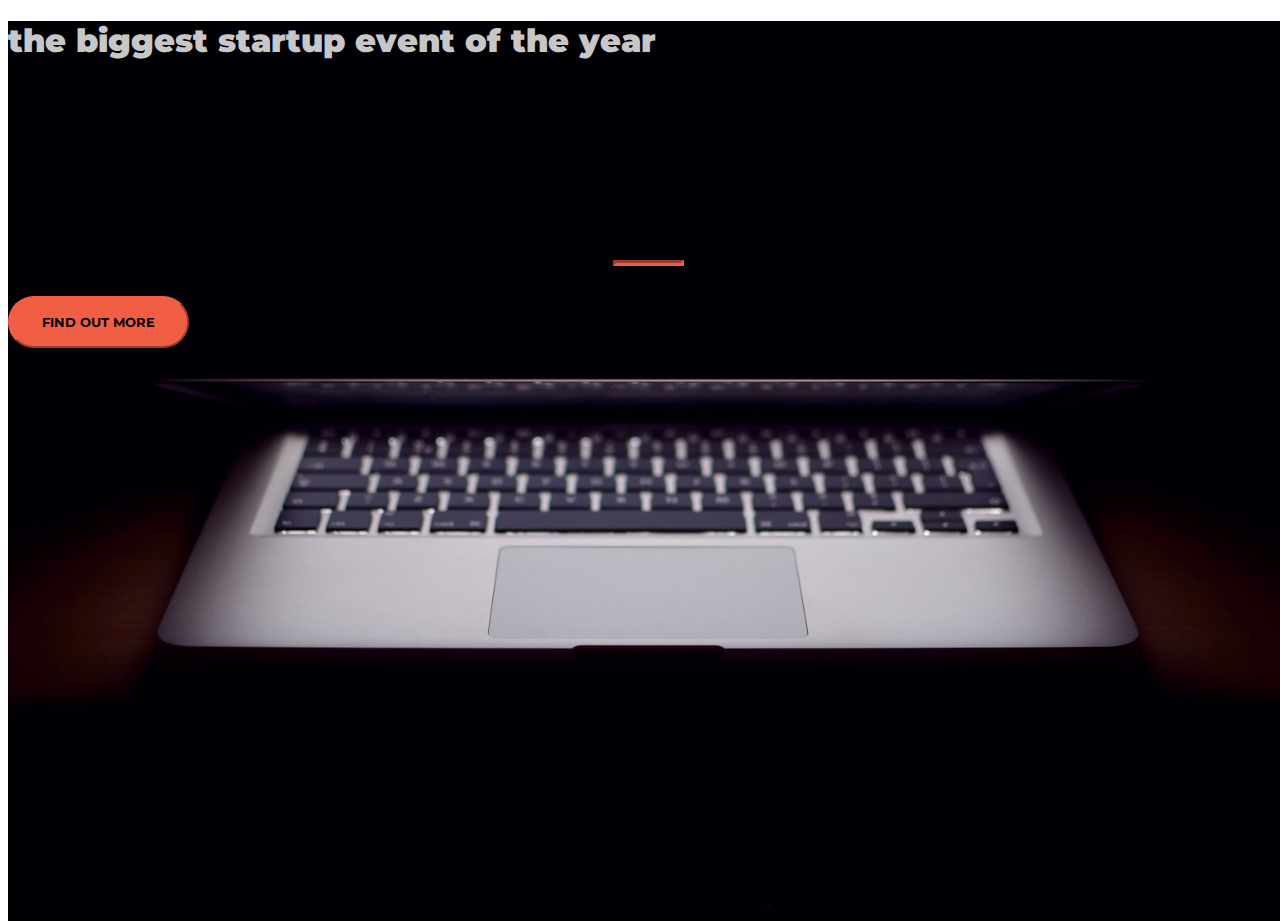
==== index.html @ 9ed26850 "uploading website" ====
<!DOCTYPE html>
<html>
  <head>
    <title>Startup</title>

    <!-- Google Fonts -->
    <link href="https://fonts.googleapis.com/css?family=Montserrat" rel="stylesheet">

    <!-- Bootstrap CSS from a CDN. This way you don't have to include the bootstrap file yourself -->
    <link rel="stylesheet" href="https://maxcdn.bootstrapcdn.com/bootstrap/4.0.0-alpha.6/css/bootstrap.min.css" integrity="sha384-rwoIResjU2yc3z8GV/NPeZWAv56rSmLldC3R/AZzGRnGxQQKnKkoFVhFQhNUwEyJ" crossorigin="anonymous">

    <!-- My own stylesheet -->
    <link href="style.css" rel="stylesheet">
  </head>
  <body>
    <header class="startup text-center text-white d-flex">
      <div class="container my-auto">
        <div class="row">
          <div class="col-lg-12 my-auto">
            <h1 class="text-uppercase faded">
              <strong>the biggest startup event of the year</strong>
            </h1>
            <hr>
          </div>
          <div class="col-lg-12 my-auto">
          	<!-- Begin MailChimp Signup Form -->
<link href="//cdn-images.mailchimp.com/embedcode/slim-10_7.css" rel="stylesheet" type="text/css">
<style type="text/css">
	#mc_embed_signup{ clear:left; font:14px Helvetica,Arial,sans-serif; }
</style>
<div id="mc_embed_signup">
<form action="https://coolwebsite.us18.list-manage.com/subscribe/post?u=ab80d8178cc2447d1ade67b31&amp;id=f59ff82af4" method="post" id="mc-embedded-subscribe-form" name="mc-embedded-subscribe-form" class="validate" target="_blank" novalidate>
    <div id="mc_embed_signup_scroll">
    <!-- real people should not fill this in and expect good things - do not remove this or risk form bot signups-->
    <div style="position: absolute; left: -5000px;" aria-hidden="true"><input type="text" name="b_ab80d8178cc2447d1ade67b31_f59ff82af4" tabindex="-1" value=""></div>
    <div class="clear"><input class="btn btn-primary btn-xl" type="submit" value="Find out more" name="subscribe" id="mc-embedded-subscribe" class="button"></div>
    </div>
</form>
</div>

<!--End mc_embed_signup-->
          </div>
        </div>
      </div>
    </header>

  </body>

</html>
---- style.css ----
body,
html {
  width: 100%;
  height: 100%; 
}

body {
  font-family: 'Montserrat', sans-serif;
}

hr {
  max-width: 65px;
  border-width: 3px;
  border-color: #F05F44; 
}

.faded {
  color: rgba(255, 255, 255, 0.8); 
}

header.startup {
  background-position: center;
  background-image: url("header.jpg");
  background-size: cover;
  height: 100%;
}

header.startup hr {
  margin-top: 200px;
  margin-bottom: 30px; 
}

header.startup h1 {
  font-size: 2rem; 
}

.btn {
  font-weight: 700;
  text-transform: uppercase;
  border-radius: 300px;
  font-family: 'Montserrat', sans-serif;
}

.btn-xl {
  padding: 1rem 2rem; 
}

.btn-primary {
  background-color: #F05F44;
  border-color: #F05F44; }

.btn-primary:hover {
  background-color: #ee4b08;
  border-color: #ee4b08;
  border-width: 5px;
  cursor: pointer;
}
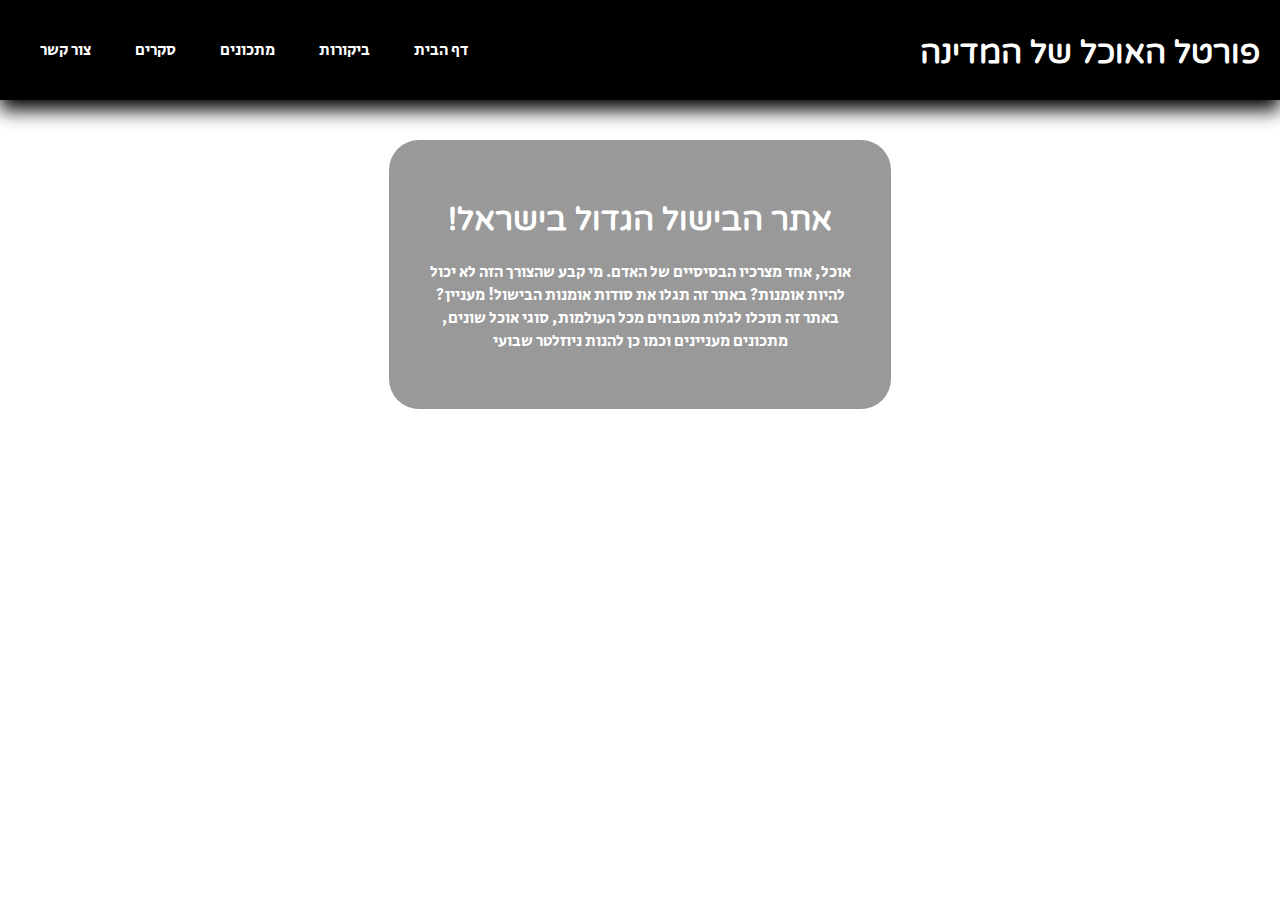
==== commit cefd7b32: "website upolud" ====
--- a/index.html
+++ b/index.html
@@ -1,49 +1,28 @@
-<!DOCTYPE html>
-<html>
-  <head>
-    <title>Startup</title>
-
-    <!-- Google Fonts -->
-    <link href="https://fonts.googleapis.com/css?family=Montserrat" rel="stylesheet">
-
-    <!-- Bootstrap CSS from a CDN. This way you don't have to include the bootstrap file yourself -->
-    <link rel="stylesheet" href="https://maxcdn.bootstrapcdn.com/bootstrap/4.0.0-alpha.6/css/bootstrap.min.css" integrity="sha384-rwoIResjU2yc3z8GV/NPeZWAv56rSmLldC3R/AZzGRnGxQQKnKkoFVhFQhNUwEyJ" crossorigin="anonymous">
-
-    <!-- My own stylesheet -->
-    <link href="style.css" rel="stylesheet">
-  </head>
-  <body>
-    <header class="startup text-center text-white d-flex">
-      <div class="container my-auto">
-        <div class="row">
-          <div class="col-lg-12 my-auto">
-            <h1 class="text-uppercase faded">
-              <strong>the biggest startup event of the year</strong>
-            </h1>
-            <hr>
-          </div>
-          <div class="col-lg-12 my-auto">
-          	<!-- Begin MailChimp Signup Form -->
-<link href="//cdn-images.mailchimp.com/embedcode/slim-10_7.css" rel="stylesheet" type="text/css">
-<style type="text/css">
-	#mc_embed_signup{ clear:left; font:14px Helvetica,Arial,sans-serif; }
-</style>
-<div id="mc_embed_signup">
-<form action="https://coolwebsite.us18.list-manage.com/subscribe/post?u=ab80d8178cc2447d1ade67b31&amp;id=f59ff82af4" method="post" id="mc-embedded-subscribe-form" name="mc-embedded-subscribe-form" class="validate" target="_blank" novalidate>
-    <div id="mc_embed_signup_scroll">
-    <!-- real people should not fill this in and expect good things - do not remove this or risk form bot signups-->
-    <div style="position: absolute; left: -5000px;" aria-hidden="true"><input type="text" name="b_ab80d8178cc2447d1ade67b31_f59ff82af4" tabindex="-1" value=""></div>
-    <div class="clear"><input class="btn btn-primary btn-xl" type="submit" value="Find out more" name="subscribe" id="mc-embedded-subscribe" class="button"></div>
-    </div>
-</form>
-</div>
-
-<!--End mc_embed_signup-->
-          </div>
-        </div>
-      </div>
-    </header>
-
-  </body>
-
-</html>
+<html>
+	<head>
+		<link href="https://fonts.googleapis.com/css?family=Secular+One|Varela+Round" rel="stylesheet">
+		<link rel="stylesheet" type="text/css" href="style-index.css">
+
+		<title>דף הבית</title>
+		
+	</head>
+	<body>
+		<header id="header1">
+			<h1 id="title" class="animated infinite bounce">פורטל האוכל של המדינה</h1>
+			<nav id="nav1">
+				<a href="Index.html" class="n" >דף הבית</a>
+				<a href="Bikorot.html" class="n" >ביקורות</a>
+				<a href="Matkonim.html" class="n" >מתכונים</a>
+				<a href="Skar.html" class="n" >סקרים</a>
+				<a href="Kesher.html" class="n" >צור קשר</a>
+			</nav>
+		</header>
+		<center><div id="div1">
+			<h1 id="h11" class="animated lightSpeedIn">אתר הבישול הגדול בישראל!</h1>
+			<!-- Need to canage the text -->
+			<p id="p1">אוכל, אחד מצרכיו הבסיסיים של האדם. מי קבע שהצורך הזה לא יכול להיות אומנות? באתר זה תגלו את סודות אומנות הבישול! מעניין? באתר זה תוכלו לגלות מטבחים מכל העולמות, סוגי אוכל שונים, מתכונים מעניינים וכמו כן להנות ניוזלטר שבועי</p>
+			
+
+		</div></center>
+	</body>
+</html>--- a/style-index.css
+++ b/style-index.css
@@ -0,0 +1,3562 @@
+@charset "UTF-8";
+
+/*!
+ * animate.css -http://daneden.me/animate
+ * Version - 3.6.0
+ * Licensed under the MIT license - http://opensource.org/licenses/MIT
+ *
+ * Copyright (c) 2018 Daniel Eden
+ */
+
+.animated {
+  -webkit-animation-duration: 1s;
+  animation-duration: 1s;
+  -webkit-animation-fill-mode: both;
+  animation-fill-mode: both;
+}
+
+.animated.infinite {
+  -webkit-animation-iteration-count: infinite;
+  animation-iteration-count: infinite;
+}
+
+@-webkit-keyframes bounce {
+  from,
+  20%,
+  53%,
+  80%,
+  to {
+    -webkit-animation-timing-function: cubic-bezier(0.215, 0.61, 0.355, 1);
+    animation-timing-function: cubic-bezier(0.215, 0.61, 0.355, 1);
+    -webkit-transform: translate3d(0, 0, 0);
+    transform: translate3d(0, 0, 0);
+  }
+
+  40%,
+  43% {
+    -webkit-animation-timing-function: cubic-bezier(0.755, 0.05, 0.855, 0.06);
+    animation-timing-function: cubic-bezier(0.755, 0.05, 0.855, 0.06);
+    -webkit-transform: translate3d(0, -30px, 0);
+    transform: translate3d(0, -30px, 0);
+  }
+
+  70% {
+    -webkit-animation-timing-function: cubic-bezier(0.755, 0.05, 0.855, 0.06);
+    animation-timing-function: cubic-bezier(0.755, 0.05, 0.855, 0.06);
+    -webkit-transform: translate3d(0, -15px, 0);
+    transform: translate3d(0, -15px, 0);
+  }
+
+  90% {
+    -webkit-transform: translate3d(0, -4px, 0);
+    transform: translate3d(0, -4px, 0);
+  }
+}
+
+@keyframes bounce {
+  from,
+  20%,
+  53%,
+  80%,
+  to {
+    -webkit-animation-timing-function: cubic-bezier(0.215, 0.61, 0.355, 1);
+    animation-timing-function: cubic-bezier(0.215, 0.61, 0.355, 1);
+    -webkit-transform: translate3d(0, 0, 0);
+    transform: translate3d(0, 0, 0);
+  }
+
+  40%,
+  43% {
+    -webkit-animation-timing-function: cubic-bezier(0.755, 0.05, 0.855, 0.06);
+    animation-timing-function: cubic-bezier(0.755, 0.05, 0.855, 0.06);
+    -webkit-transform: translate3d(0, -30px, 0);
+    transform: translate3d(0, -30px, 0);
+  }
+
+  70% {
+    -webkit-animation-timing-function: cubic-bezier(0.755, 0.05, 0.855, 0.06);
+    animation-timing-function: cubic-bezier(0.755, 0.05, 0.855, 0.06);
+    -webkit-transform: translate3d(0, -15px, 0);
+    transform: translate3d(0, -15px, 0);
+  }
+
+  90% {
+    -webkit-transform: translate3d(0, -4px, 0);
+    transform: translate3d(0, -4px, 0);
+  }
+}
+
+.bounce {
+  -webkit-animation-name: bounce;
+  animation-name: bounce;
+  -webkit-transform-origin: center bottom;
+  transform-origin: center bottom;
+}
+
+@-webkit-keyframes flash {
+  from,
+  50%,
+  to {
+    opacity: 1;
+  }
+
+  25%,
+  75% {
+    opacity: 0;
+  }
+}
+
+@keyframes flash {
+  from,
+  50%,
+  to {
+    opacity: 1;
+  }
+
+  25%,
+  75% {
+    opacity: 0;
+  }
+}
+
+.flash {
+  -webkit-animation-name: flash;
+  animation-name: flash;
+}
+
+/* originally authored by Nick Pettit - https://github.com/nickpettit/glide */
+
+@-webkit-keyframes pulse {
+  from {
+    -webkit-transform: scale3d(1, 1, 1);
+    transform: scale3d(1, 1, 1);
+  }
+
+  50% {
+    -webkit-transform: scale3d(1.05, 1.05, 1.05);
+    transform: scale3d(1.05, 1.05, 1.05);
+  }
+
+  to {
+    -webkit-transform: scale3d(1, 1, 1);
+    transform: scale3d(1, 1, 1);
+  }
+}
+
+@keyframes pulse {
+  from {
+    -webkit-transform: scale3d(1, 1, 1);
+    transform: scale3d(1, 1, 1);
+  }
+
+  50% {
+    -webkit-transform: scale3d(1.05, 1.05, 1.05);
+    transform: scale3d(1.05, 1.05, 1.05);
+  }
+
+  to {
+    -webkit-transform: scale3d(1, 1, 1);
+    transform: scale3d(1, 1, 1);
+  }
+}
+
+.pulse {
+  -webkit-animation-name: pulse;
+  animation-name: pulse;
+}
+
+@-webkit-keyframes rubberBand {
+  from {
+    -webkit-transform: scale3d(1, 1, 1);
+    transform: scale3d(1, 1, 1);
+  }
+
+  30% {
+    -webkit-transform: scale3d(1.25, 0.75, 1);
+    transform: scale3d(1.25, 0.75, 1);
+  }
+
+  40% {
+    -webkit-transform: scale3d(0.75, 1.25, 1);
+    transform: scale3d(0.75, 1.25, 1);
+  }
+
+  50% {
+    -webkit-transform: scale3d(1.15, 0.85, 1);
+    transform: scale3d(1.15, 0.85, 1);
+  }
+
+  65% {
+    -webkit-transform: scale3d(0.95, 1.05, 1);
+    transform: scale3d(0.95, 1.05, 1);
+  }
+
+  75% {
+    -webkit-transform: scale3d(1.05, 0.95, 1);
+    transform: scale3d(1.05, 0.95, 1);
+  }
+
+  to {
+    -webkit-transform: scale3d(1, 1, 1);
+    transform: scale3d(1, 1, 1);
+  }
+}
+
+@keyframes rubberBand {
+  from {
+    -webkit-transform: scale3d(1, 1, 1);
+    transform: scale3d(1, 1, 1);
+  }
+
+  30% {
+    -webkit-transform: scale3d(1.25, 0.75, 1);
+    transform: scale3d(1.25, 0.75, 1);
+  }
+
+  40% {
+    -webkit-transform: scale3d(0.75, 1.25, 1);
+    transform: scale3d(0.75, 1.25, 1);
+  }
+
+  50% {
+    -webkit-transform: scale3d(1.15, 0.85, 1);
+    transform: scale3d(1.15, 0.85, 1);
+  }
+
+  65% {
+    -webkit-transform: scale3d(0.95, 1.05, 1);
+    transform: scale3d(0.95, 1.05, 1);
+  }
+
+  75% {
+    -webkit-transform: scale3d(1.05, 0.95, 1);
+    transform: scale3d(1.05, 0.95, 1);
+  }
+
+  to {
+    -webkit-transform: scale3d(1, 1, 1);
+    transform: scale3d(1, 1, 1);
+  }
+}
+
+.rubberBand {
+  -webkit-animation-name: rubberBand;
+  animation-name: rubberBand;
+}
+
+@-webkit-keyframes shake {
+  from,
+  to {
+    -webkit-transform: translate3d(0, 0, 0);
+    transform: translate3d(0, 0, 0);
+  }
+
+  10%,
+  30%,
+  50%,
+  70%,
+  90% {
+    -webkit-transform: translate3d(-10px, 0, 0);
+    transform: translate3d(-10px, 0, 0);
+  }
+
+  20%,
+  40%,
+  60%,
+  80% {
+    -webkit-transform: translate3d(10px, 0, 0);
+    transform: translate3d(10px, 0, 0);
+  }
+}
+
+@keyframes shake {
+  from,
+  to {
+    -webkit-transform: translate3d(0, 0, 0);
+    transform: translate3d(0, 0, 0);
+  }
+
+  10%,
+  30%,
+  50%,
+  70%,
+  90% {
+    -webkit-transform: translate3d(-10px, 0, 0);
+    transform: translate3d(-10px, 0, 0);
+  }
+
+  20%,
+  40%,
+  60%,
+  80% {
+    -webkit-transform: translate3d(10px, 0, 0);
+    transform: translate3d(10px, 0, 0);
+  }
+}
+
+.shake {
+  -webkit-animation-name: shake;
+  animation-name: shake;
+}
+
+@-webkit-keyframes headShake {
+  0% {
+    -webkit-transform: translateX(0);
+    transform: translateX(0);
+  }
+
+  6.5% {
+    -webkit-transform: translateX(-6px) rotateY(-9deg);
+    transform: translateX(-6px) rotateY(-9deg);
+  }
+
+  18.5% {
+    -webkit-transform: translateX(5px) rotateY(7deg);
+    transform: translateX(5px) rotateY(7deg);
+  }
+
+  31.5% {
+    -webkit-transform: translateX(-3px) rotateY(-5deg);
+    transform: translateX(-3px) rotateY(-5deg);
+  }
+
+  43.5% {
+    -webkit-transform: translateX(2px) rotateY(3deg);
+    transform: translateX(2px) rotateY(3deg);
+  }
+
+  50% {
+    -webkit-transform: translateX(0);
+    transform: translateX(0);
+  }
+}
+
+@keyframes headShake {
+  0% {
+    -webkit-transform: translateX(0);
+    transform: translateX(0);
+  }
+
+  6.5% {
+    -webkit-transform: translateX(-6px) rotateY(-9deg);
+    transform: translateX(-6px) rotateY(-9deg);
+  }
+
+  18.5% {
+    -webkit-transform: translateX(5px) rotateY(7deg);
+    transform: translateX(5px) rotateY(7deg);
+  }
+
+  31.5% {
+    -webkit-transform: translateX(-3px) rotateY(-5deg);
+    transform: translateX(-3px) rotateY(-5deg);
+  }
+
+  43.5% {
+    -webkit-transform: translateX(2px) rotateY(3deg);
+    transform: translateX(2px) rotateY(3deg);
+  }
+
+  50% {
+    -webkit-transform: translateX(0);
+    transform: translateX(0);
+  }
+}
+
+.headShake {
+  -webkit-animation-timing-function: ease-in-out;
+  animation-timing-function: ease-in-out;
+  -webkit-animation-name: headShake;
+  animation-name: headShake;
+}
+
+@-webkit-keyframes swing {
+  20% {
+    -webkit-transform: rotate3d(0, 0, 1, 15deg);
+    transform: rotate3d(0, 0, 1, 15deg);
+  }
+
+  40% {
+    -webkit-transform: rotate3d(0, 0, 1, -10deg);
+    transform: rotate3d(0, 0, 1, -10deg);
+  }
+
+  60% {
+    -webkit-transform: rotate3d(0, 0, 1, 5deg);
+    transform: rotate3d(0, 0, 1, 5deg);
+  }
+
+  80% {
+    -webkit-transform: rotate3d(0, 0, 1, -5deg);
+    transform: rotate3d(0, 0, 1, -5deg);
+  }
+
+  to {
+    -webkit-transform: rotate3d(0, 0, 1, 0deg);
+    transform: rotate3d(0, 0, 1, 0deg);
+  }
+}
+
+@keyframes swing {
+  20% {
+    -webkit-transform: rotate3d(0, 0, 1, 15deg);
+    transform: rotate3d(0, 0, 1, 15deg);
+  }
+
+  40% {
+    -webkit-transform: rotate3d(0, 0, 1, -10deg);
+    transform: rotate3d(0, 0, 1, -10deg);
+  }
+
+  60% {
+    -webkit-transform: rotate3d(0, 0, 1, 5deg);
+    transform: rotate3d(0, 0, 1, 5deg);
+  }
+
+  80% {
+    -webkit-transform: rotate3d(0, 0, 1, -5deg);
+    transform: rotate3d(0, 0, 1, -5deg);
+  }
+
+  to {
+    -webkit-transform: rotate3d(0, 0, 1, 0deg);
+    transform: rotate3d(0, 0, 1, 0deg);
+  }
+}
+
+.swing {
+  -webkit-transform-origin: top center;
+  transform-origin: top center;
+  -webkit-animation-name: swing;
+  animation-name: swing;
+}
+
+@-webkit-keyframes tada {
+  from {
+    -webkit-transform: scale3d(1, 1, 1);
+    transform: scale3d(1, 1, 1);
+  }
+
+  10%,
+  20% {
+    -webkit-transform: scale3d(0.9, 0.9, 0.9) rotate3d(0, 0, 1, -3deg);
+    transform: scale3d(0.9, 0.9, 0.9) rotate3d(0, 0, 1, -3deg);
+  }
+
+  30%,
+  50%,
+  70%,
+  90% {
+    -webkit-transform: scale3d(1.1, 1.1, 1.1) rotate3d(0, 0, 1, 3deg);
+    transform: scale3d(1.1, 1.1, 1.1) rotate3d(0, 0, 1, 3deg);
+  }
+
+  40%,
+  60%,
+  80% {
+    -webkit-transform: scale3d(1.1, 1.1, 1.1) rotate3d(0, 0, 1, -3deg);
+    transform: scale3d(1.1, 1.1, 1.1) rotate3d(0, 0, 1, -3deg);
+  }
+
+  to {
+    -webkit-transform: scale3d(1, 1, 1);
+    transform: scale3d(1, 1, 1);
+  }
+}
+
+@keyframes tada {
+  from {
+    -webkit-transform: scale3d(1, 1, 1);
+    transform: scale3d(1, 1, 1);
+  }
+
+  10%,
+  20% {
+    -webkit-transform: scale3d(0.9, 0.9, 0.9) rotate3d(0, 0, 1, -3deg);
+    transform: scale3d(0.9, 0.9, 0.9) rotate3d(0, 0, 1, -3deg);
+  }
+
+  30%,
+  50%,
+  70%,
+  90% {
+    -webkit-transform: scale3d(1.1, 1.1, 1.1) rotate3d(0, 0, 1, 3deg);
+    transform: scale3d(1.1, 1.1, 1.1) rotate3d(0, 0, 1, 3deg);
+  }
+
+  40%,
+  60%,
+  80% {
+    -webkit-transform: scale3d(1.1, 1.1, 1.1) rotate3d(0, 0, 1, -3deg);
+    transform: scale3d(1.1, 1.1, 1.1) rotate3d(0, 0, 1, -3deg);
+  }
+
+  to {
+    -webkit-transform: scale3d(1, 1, 1);
+    transform: scale3d(1, 1, 1);
+  }
+}
+
+.tada {
+  -webkit-animation-name: tada;
+  animation-name: tada;
+}
+
+/* originally authored by Nick Pettit - https://github.com/nickpettit/glide */
+
+@-webkit-keyframes wobble {
+  from {
+    -webkit-transform: translate3d(0, 0, 0);
+    transform: translate3d(0, 0, 0);
+  }
+
+  15% {
+    -webkit-transform: translate3d(-25%, 0, 0) rotate3d(0, 0, 1, -5deg);
+    transform: translate3d(-25%, 0, 0) rotate3d(0, 0, 1, -5deg);
+  }
+
+  30% {
+    -webkit-transform: translate3d(20%, 0, 0) rotate3d(0, 0, 1, 3deg);
+    transform: translate3d(20%, 0, 0) rotate3d(0, 0, 1, 3deg);
+  }
+
+  45% {
+    -webkit-transform: translate3d(-15%, 0, 0) rotate3d(0, 0, 1, -3deg);
+    transform: translate3d(-15%, 0, 0) rotate3d(0, 0, 1, -3deg);
+  }
+
+  60% {
+    -webkit-transform: translate3d(10%, 0, 0) rotate3d(0, 0, 1, 2deg);
+    transform: translate3d(10%, 0, 0) rotate3d(0, 0, 1, 2deg);
+  }
+
+  75% {
+    -webkit-transform: translate3d(-5%, 0, 0) rotate3d(0, 0, 1, -1deg);
+    transform: translate3d(-5%, 0, 0) rotate3d(0, 0, 1, -1deg);
+  }
+
+  to {
+    -webkit-transform: translate3d(0, 0, 0);
+    transform: translate3d(0, 0, 0);
+  }
+}
+
+@keyframes wobble {
+  from {
+    -webkit-transform: translate3d(0, 0, 0);
+    transform: translate3d(0, 0, 0);
+  }
+
+  15% {
+    -webkit-transform: translate3d(-25%, 0, 0) rotate3d(0, 0, 1, -5deg);
+    transform: translate3d(-25%, 0, 0) rotate3d(0, 0, 1, -5deg);
+  }
+
+  30% {
+    -webkit-transform: translate3d(20%, 0, 0) rotate3d(0, 0, 1, 3deg);
+    transform: translate3d(20%, 0, 0) rotate3d(0, 0, 1, 3deg);
+  }
+
+  45% {
+    -webkit-transform: translate3d(-15%, 0, 0) rotate3d(0, 0, 1, -3deg);
+    transform: translate3d(-15%, 0, 0) rotate3d(0, 0, 1, -3deg);
+  }
+
+  60% {
+    -webkit-transform: translate3d(10%, 0, 0) rotate3d(0, 0, 1, 2deg);
+    transform: translate3d(10%, 0, 0) rotate3d(0, 0, 1, 2deg);
+  }
+
+  75% {
+    -webkit-transform: translate3d(-5%, 0, 0) rotate3d(0, 0, 1, -1deg);
+    transform: translate3d(-5%, 0, 0) rotate3d(0, 0, 1, -1deg);
+  }
+
+  to {
+    -webkit-transform: translate3d(0, 0, 0);
+    transform: translate3d(0, 0, 0);
+  }
+}
+
+.wobble {
+  -webkit-animation-name: wobble;
+  animation-name: wobble;
+}
+
+@-webkit-keyframes jello {
+  from,
+  11.1%,
+  to {
+    -webkit-transform: translate3d(0, 0, 0);
+    transform: translate3d(0, 0, 0);
+  }
+
+  22.2% {
+    -webkit-transform: skewX(-12.5deg) skewY(-12.5deg);
+    transform: skewX(-12.5deg) skewY(-12.5deg);
+  }
+
+  33.3% {
+    -webkit-transform: skewX(6.25deg) skewY(6.25deg);
+    transform: skewX(6.25deg) skewY(6.25deg);
+  }
+
+  44.4% {
+    -webkit-transform: skewX(-3.125deg) skewY(-3.125deg);
+    transform: skewX(-3.125deg) skewY(-3.125deg);
+  }
+
+  55.5% {
+    -webkit-transform: skewX(1.5625deg) skewY(1.5625deg);
+    transform: skewX(1.5625deg) skewY(1.5625deg);
+  }
+
+  66.6% {
+    -webkit-transform: skewX(-0.78125deg) skewY(-0.78125deg);
+    transform: skewX(-0.78125deg) skewY(-0.78125deg);
+  }
+
+  77.7% {
+    -webkit-transform: skewX(0.390625deg) skewY(0.390625deg);
+    transform: skewX(0.390625deg) skewY(0.390625deg);
+  }
+
+  88.8% {
+    -webkit-transform: skewX(-0.1953125deg) skewY(-0.1953125deg);
+    transform: skewX(-0.1953125deg) skewY(-0.1953125deg);
+  }
+}
+
+@keyframes jello {
+  from,
+  11.1%,
+  to {
+    -webkit-transform: translate3d(0, 0, 0);
+    transform: translate3d(0, 0, 0);
+  }
+
+  22.2% {
+    -webkit-transform: skewX(-12.5deg) skewY(-12.5deg);
+    transform: skewX(-12.5deg) skewY(-12.5deg);
+  }
+
+  33.3% {
+    -webkit-transform: skewX(6.25deg) skewY(6.25deg);
+    transform: skewX(6.25deg) skewY(6.25deg);
+  }
+
+  44.4% {
+    -webkit-transform: skewX(-3.125deg) skewY(-3.125deg);
+    transform: skewX(-3.125deg) skewY(-3.125deg);
+  }
+
+  55.5% {
+    -webkit-transform: skewX(1.5625deg) skewY(1.5625deg);
+    transform: skewX(1.5625deg) skewY(1.5625deg);
+  }
+
+  66.6% {
+    -webkit-transform: skewX(-0.78125deg) skewY(-0.78125deg);
+    transform: skewX(-0.78125deg) skewY(-0.78125deg);
+  }
+
+  77.7% {
+    -webkit-transform: skewX(0.390625deg) skewY(0.390625deg);
+    transform: skewX(0.390625deg) skewY(0.390625deg);
+  }
+
+  88.8% {
+    -webkit-transform: skewX(-0.1953125deg) skewY(-0.1953125deg);
+    transform: skewX(-0.1953125deg) skewY(-0.1953125deg);
+  }
+}
+
+.jello {
+  -webkit-animation-name: jello;
+  animation-name: jello;
+  -webkit-transform-origin: center;
+  transform-origin: center;
+}
+
+@-webkit-keyframes bounceIn {
+  from,
+  20%,
+  40%,
+  60%,
+  80%,
+  to {
+    -webkit-animation-timing-function: cubic-bezier(0.215, 0.61, 0.355, 1);
+    animation-timing-function: cubic-bezier(0.215, 0.61, 0.355, 1);
+  }
+
+  0% {
+    opacity: 0;
+    -webkit-transform: scale3d(0.3, 0.3, 0.3);
+    transform: scale3d(0.3, 0.3, 0.3);
+  }
+
+  20% {
+    -webkit-transform: scale3d(1.1, 1.1, 1.1);
+    transform: scale3d(1.1, 1.1, 1.1);
+  }
+
+  40% {
+    -webkit-transform: scale3d(0.9, 0.9, 0.9);
+    transform: scale3d(0.9, 0.9, 0.9);
+  }
+
+  60% {
+    opacity: 1;
+    -webkit-transform: scale3d(1.03, 1.03, 1.03);
+    transform: scale3d(1.03, 1.03, 1.03);
+  }
+
+  80% {
+    -webkit-transform: scale3d(0.97, 0.97, 0.97);
+    transform: scale3d(0.97, 0.97, 0.97);
+  }
+
+  to {
+    opacity: 1;
+    -webkit-transform: scale3d(1, 1, 1);
+    transform: scale3d(1, 1, 1);
+  }
+}
+
+@keyframes bounceIn {
+  from,
+  20%,
+  40%,
+  60%,
+  80%,
+  to {
+    -webkit-animation-timing-function: cubic-bezier(0.215, 0.61, 0.355, 1);
+    animation-timing-function: cubic-bezier(0.215, 0.61, 0.355, 1);
+  }
+
+  0% {
+    opacity: 0;
+    -webkit-transform: scale3d(0.3, 0.3, 0.3);
+    transform: scale3d(0.3, 0.3, 0.3);
+  }
+
+  20% {
+    -webkit-transform: scale3d(1.1, 1.1, 1.1);
+    transform: scale3d(1.1, 1.1, 1.1);
+  }
+
+  40% {
+    -webkit-transform: scale3d(0.9, 0.9, 0.9);
+    transform: scale3d(0.9, 0.9, 0.9);
+  }
+
+  60% {
+    opacity: 1;
+    -webkit-transform: scale3d(1.03, 1.03, 1.03);
+    transform: scale3d(1.03, 1.03, 1.03);
+  }
+
+  80% {
+    -webkit-transform: scale3d(0.97, 0.97, 0.97);
+    transform: scale3d(0.97, 0.97, 0.97);
+  }
+
+  to {
+    opacity: 1;
+    -webkit-transform: scale3d(1, 1, 1);
+    transform: scale3d(1, 1, 1);
+  }
+}
+
+.bounceIn {
+  -webkit-animation-duration: 0.75s;
+  animation-duration: 0.75s;
+  -webkit-animation-name: bounceIn;
+  animation-name: bounceIn;
+}
+
+@-webkit-keyframes bounceInDown {
+  from,
+  60%,
+  75%,
+  90%,
+  to {
+    -webkit-animation-timing-function: cubic-bezier(0.215, 0.61, 0.355, 1);
+    animation-timing-function: cubic-bezier(0.215, 0.61, 0.355, 1);
+  }
+
+  0% {
+    opacity: 0;
+    -webkit-transform: translate3d(0, -3000px, 0);
+    transform: translate3d(0, -3000px, 0);
+  }
+
+  60% {
+    opacity: 1;
+    -webkit-transform: translate3d(0, 25px, 0);
+    transform: translate3d(0, 25px, 0);
+  }
+
+  75% {
+    -webkit-transform: translate3d(0, -10px, 0);
+    transform: translate3d(0, -10px, 0);
+  }
+
+  90% {
+    -webkit-transform: translate3d(0, 5px, 0);
+    transform: translate3d(0, 5px, 0);
+  }
+
+  to {
+    -webkit-transform: translate3d(0, 0, 0);
+    transform: translate3d(0, 0, 0);
+  }
+}
+
+@keyframes bounceInDown {
+  from,
+  60%,
+  75%,
+  90%,
+  to {
+    -webkit-animation-timing-function: cubic-bezier(0.215, 0.61, 0.355, 1);
+    animation-timing-function: cubic-bezier(0.215, 0.61, 0.355, 1);
+  }
+
+  0% {
+    opacity: 0;
+    -webkit-transform: translate3d(0, -3000px, 0);
+    transform: translate3d(0, -3000px, 0);
+  }
+
+  60% {
+    opacity: 1;
+    -webkit-transform: translate3d(0, 25px, 0);
+    transform: translate3d(0, 25px, 0);
+  }
+
+  75% {
+    -webkit-transform: translate3d(0, -10px, 0);
+    transform: translate3d(0, -10px, 0);
+  }
+
+  90% {
+    -webkit-transform: translate3d(0, 5px, 0);
+    transform: translate3d(0, 5px, 0);
+  }
+
+  to {
+    -webkit-transform: translate3d(0, 0, 0);
+    transform: translate3d(0, 0, 0);
+  }
+}
+
+.bounceInDown {
+  -webkit-animation-name: bounceInDown;
+  animation-name: bounceInDown;
+}
+
+@-webkit-keyframes bounceInLeft {
+  from,
+  60%,
+  75%,
+  90%,
+  to {
+    -webkit-animation-timing-function: cubic-bezier(0.215, 0.61, 0.355, 1);
+    animation-timing-function: cubic-bezier(0.215, 0.61, 0.355, 1);
+  }
+
+  0% {
+    opacity: 0;
+    -webkit-transform: translate3d(-3000px, 0, 0);
+    transform: translate3d(-3000px, 0, 0);
+  }
+
+  60% {
+    opacity: 1;
+    -webkit-transform: translate3d(25px, 0, 0);
+    transform: translate3d(25px, 0, 0);
+  }
+
+  75% {
+    -webkit-transform: translate3d(-10px, 0, 0);
+    transform: translate3d(-10px, 0, 0);
+  }
+
+  90% {
+    -webkit-transform: translate3d(5px, 0, 0);
+    transform: translate3d(5px, 0, 0);
+  }
+
+  to {
+    -webkit-transform: translate3d(0, 0, 0);
+    transform: translate3d(0, 0, 0);
+  }
+}
+
+@keyframes bounceInLeft {
+  from,
+  60%,
+  75%,
+  90%,
+  to {
+    -webkit-animation-timing-function: cubic-bezier(0.215, 0.61, 0.355, 1);
+    animation-timing-function: cubic-bezier(0.215, 0.61, 0.355, 1);
+  }
+
+  0% {
+    opacity: 0;
+    -webkit-transform: translate3d(-3000px, 0, 0);
+    transform: translate3d(-3000px, 0, 0);
+  }
+
+  60% {
+    opacity: 1;
+    -webkit-transform: translate3d(25px, 0, 0);
+    transform: translate3d(25px, 0, 0);
+  }
+
+  75% {
+    -webkit-transform: translate3d(-10px, 0, 0);
+    transform: translate3d(-10px, 0, 0);
+  }
+
+  90% {
+    -webkit-transform: translate3d(5px, 0, 0);
+    transform: translate3d(5px, 0, 0);
+  }
+
+  to {
+    -webkit-transform: translate3d(0, 0, 0);
+    transform: translate3d(0, 0, 0);
+  }
+}
+
+.bounceInLeft {
+  -webkit-animation-name: bounceInLeft;
+  animation-name: bounceInLeft;
+}
+
+@-webkit-keyframes bounceInRight {
+  from,
+  60%,
+  75%,
+  90%,
+  to {
+    -webkit-animation-timing-function: cubic-bezier(0.215, 0.61, 0.355, 1);
+    animation-timing-function: cubic-bezier(0.215, 0.61, 0.355, 1);
+  }
+
+  from {
+    opacity: 0;
+    -webkit-transform: translate3d(3000px, 0, 0);
+    transform: translate3d(3000px, 0, 0);
+  }
+
+  60% {
+    opacity: 1;
+    -webkit-transform: translate3d(-25px, 0, 0);
+    transform: translate3d(-25px, 0, 0);
+  }
+
+  75% {
+    -webkit-transform: translate3d(10px, 0, 0);
+    transform: translate3d(10px, 0, 0);
+  }
+
+  90% {
+    -webkit-transform: translate3d(-5px, 0, 0);
+    transform: translate3d(-5px, 0, 0);
+  }
+
+  to {
+    -webkit-transform: translate3d(0, 0, 0);
+    transform: translate3d(0, 0, 0);
+  }
+}
+
+@keyframes bounceInRight {
+  from,
+  60%,
+  75%,
+  90%,
+  to {
+    -webkit-animation-timing-function: cubic-bezier(0.215, 0.61, 0.355, 1);
+    animation-timing-function: cubic-bezier(0.215, 0.61, 0.355, 1);
+  }
+
+  from {
+    opacity: 0;
+    -webkit-transform: translate3d(3000px, 0, 0);
+    transform: translate3d(3000px, 0, 0);
+  }
+
+  60% {
+    opacity: 1;
+    -webkit-transform: translate3d(-25px, 0, 0);
+    transform: translate3d(-25px, 0, 0);
+  }
+
+  75% {
+    -webkit-transform: translate3d(10px, 0, 0);
+    transform: translate3d(10px, 0, 0);
+  }
+
+  90% {
+    -webkit-transform: translate3d(-5px, 0, 0);
+    transform: translate3d(-5px, 0, 0);
+  }
+
+  to {
+    -webkit-transform: translate3d(0, 0, 0);
+    transform: translate3d(0, 0, 0);
+  }
+}
+
+.bounceInRight {
+  -webkit-animation-name: bounceInRight;
+  animation-name: bounceInRight;
+}
+
+@-webkit-keyframes bounceInUp {
+  from,
+  60%,
+  75%,
+  90%,
+  to {
+    -webkit-animation-timing-function: cubic-bezier(0.215, 0.61, 0.355, 1);
+    animation-timing-function: cubic-bezier(0.215, 0.61, 0.355, 1);
+  }
+
+  from {
+    opacity: 0;
+    -webkit-transform: translate3d(0, 3000px, 0);
+    transform: translate3d(0, 3000px, 0);
+  }
+
+  60% {
+    opacity: 1;
+    -webkit-transform: translate3d(0, -20px, 0);
+    transform: translate3d(0, -20px, 0);
+  }
+
+  75% {
+    -webkit-transform: translate3d(0, 10px, 0);
+    transform: translate3d(0, 10px, 0);
+  }
+
+  90% {
+    -webkit-transform: translate3d(0, -5px, 0);
+    transform: translate3d(0, -5px, 0);
+  }
+
+  to {
+    -webkit-transform: translate3d(0, 0, 0);
+    transform: translate3d(0, 0, 0);
+  }
+}
+
+@keyframes bounceInUp {
+  from,
+  60%,
+  75%,
+  90%,
+  to {
+    -webkit-animation-timing-function: cubic-bezier(0.215, 0.61, 0.355, 1);
+    animation-timing-function: cubic-bezier(0.215, 0.61, 0.355, 1);
+  }
+
+  from {
+    opacity: 0;
+    -webkit-transform: translate3d(0, 3000px, 0);
+    transform: translate3d(0, 3000px, 0);
+  }
+
+  60% {
+    opacity: 1;
+    -webkit-transform: translate3d(0, -20px, 0);
+    transform: translate3d(0, -20px, 0);
+  }
+
+  75% {
+    -webkit-transform: translate3d(0, 10px, 0);
+    transform: translate3d(0, 10px, 0);
+  }
+
+  90% {
+    -webkit-transform: translate3d(0, -5px, 0);
+    transform: translate3d(0, -5px, 0);
+  }
+
+  to {
+    -webkit-transform: translate3d(0, 0, 0);
+    transform: translate3d(0, 0, 0);
+  }
+}
+
+.bounceInUp {
+  -webkit-animation-name: bounceInUp;
+  animation-name: bounceInUp;
+}
+
+@-webkit-keyframes bounceOut {
+  20% {
+    -webkit-transform: scale3d(0.9, 0.9, 0.9);
+    transform: scale3d(0.9, 0.9, 0.9);
+  }
+
+  50%,
+  55% {
+    opacity: 1;
+    -webkit-transform: scale3d(1.1, 1.1, 1.1);
+    transform: scale3d(1.1, 1.1, 1.1);
+  }
+
+  to {
+    opacity: 0;
+    -webkit-transform: scale3d(0.3, 0.3, 0.3);
+    transform: scale3d(0.3, 0.3, 0.3);
+  }
+}
+
+@keyframes bounceOut {
+  20% {
+    -webkit-transform: scale3d(0.9, 0.9, 0.9);
+    transform: scale3d(0.9, 0.9, 0.9);
+  }
+
+  50%,
+  55% {
+    opacity: 1;
+    -webkit-transform: scale3d(1.1, 1.1, 1.1);
+    transform: scale3d(1.1, 1.1, 1.1);
+  }
+
+  to {
+    opacity: 0;
+    -webkit-transform: scale3d(0.3, 0.3, 0.3);
+    transform: scale3d(0.3, 0.3, 0.3);
+  }
+}
+
+.bounceOut {
+  -webkit-animation-duration: 0.75s;
+  animation-duration: 0.75s;
+  -webkit-animation-name: bounceOut;
+  animation-name: bounceOut;
+}
+
+@-webkit-keyframes bounceOutDown {
+  20% {
+    -webkit-transform: translate3d(0, 10px, 0);
+    transform: translate3d(0, 10px, 0);
+  }
+
+  40%,
+  45% {
+    opacity: 1;
+    -webkit-transform: translate3d(0, -20px, 0);
+    transform: translate3d(0, -20px, 0);
+  }
+
+  to {
+    opacity: 0;
+    -webkit-transform: translate3d(0, 2000px, 0);
+    transform: translate3d(0, 2000px, 0);
+  }
+}
+
+@keyframes bounceOutDown {
+  20% {
+    -webkit-transform: translate3d(0, 10px, 0);
+    transform: translate3d(0, 10px, 0);
+  }
+
+  40%,
+  45% {
+    opacity: 1;
+    -webkit-transform: translate3d(0, -20px, 0);
+    transform: translate3d(0, -20px, 0);
+  }
+
+  to {
+    opacity: 0;
+    -webkit-transform: translate3d(0, 2000px, 0);
+    transform: translate3d(0, 2000px, 0);
+  }
+}
+
+.bounceOutDown {
+  -webkit-animation-name: bounceOutDown;
+  animation-name: bounceOutDown;
+}
+
+@-webkit-keyframes bounceOutLeft {
+  20% {
+    opacity: 1;
+    -webkit-transform: translate3d(20px, 0, 0);
+    transform: translate3d(20px, 0, 0);
+  }
+
+  to {
+    opacity: 0;
+    -webkit-transform: translate3d(-2000px, 0, 0);
+    transform: translate3d(-2000px, 0, 0);
+  }
+}
+
+@keyframes bounceOutLeft {
+  20% {
+    opacity: 1;
+    -webkit-transform: translate3d(20px, 0, 0);
+    transform: translate3d(20px, 0, 0);
+  }
+
+  to {
+    opacity: 0;
+    -webkit-transform: translate3d(-2000px, 0, 0);
+    transform: translate3d(-2000px, 0, 0);
+  }
+}
+
+.bounceOutLeft {
+  -webkit-animation-name: bounceOutLeft;
+  animation-name: bounceOutLeft;
+}
+
+@-webkit-keyframes bounceOutRight {
+  20% {
+    opacity: 1;
+    -webkit-transform: translate3d(-20px, 0, 0);
+    transform: translate3d(-20px, 0, 0);
+  }
+
+  to {
+    opacity: 0;
+    -webkit-transform: translate3d(2000px, 0, 0);
+    transform: translate3d(2000px, 0, 0);
+  }
+}
+
+@keyframes bounceOutRight {
+  20% {
+    opacity: 1;
+    -webkit-transform: translate3d(-20px, 0, 0);
+    transform: translate3d(-20px, 0, 0);
+  }
+
+  to {
+    opacity: 0;
+    -webkit-transform: translate3d(2000px, 0, 0);
+    transform: translate3d(2000px, 0, 0);
+  }
+}
+
+.bounceOutRight {
+  -webkit-animation-name: bounceOutRight;
+  animation-name: bounceOutRight;
+}
+
+@-webkit-keyframes bounceOutUp {
+  20% {
+    -webkit-transform: translate3d(0, -10px, 0);
+    transform: translate3d(0, -10px, 0);
+  }
+
+  40%,
+  45% {
+    opacity: 1;
+    -webkit-transform: translate3d(0, 20px, 0);
+    transform: translate3d(0, 20px, 0);
+  }
+
+  to {
+    opacity: 0;
+    -webkit-transform: translate3d(0, -2000px, 0);
+    transform: translate3d(0, -2000px, 0);
+  }
+}
+
+@keyframes bounceOutUp {
+  20% {
+    -webkit-transform: translate3d(0, -10px, 0);
+    transform: translate3d(0, -10px, 0);
+  }
+
+  40%,
+  45% {
+    opacity: 1;
+    -webkit-transform: translate3d(0, 20px, 0);
+    transform: translate3d(0, 20px, 0);
+  }
+
+  to {
+    opacity: 0;
+    -webkit-transform: translate3d(0, -2000px, 0);
+    transform: translate3d(0, -2000px, 0);
+  }
+}
+
+.bounceOutUp {
+  -webkit-animation-name: bounceOutUp;
+  animation-name: bounceOutUp;
+}
+
+@-webkit-keyframes fadeIn {
+  from {
+    opacity: 0;
+  }
+
+  to {
+    opacity: 1;
+  }
+}
+
+@keyframes fadeIn {
+  from {
+    opacity: 0;
+  }
+
+  to {
+    opacity: 1;
+  }
+}
+
+.fadeIn {
+  -webkit-animation-name: fadeIn;
+  animation-name: fadeIn;
+}
+
+@-webkit-keyframes fadeInDown {
+  from {
+    opacity: 0;
+    -webkit-transform: translate3d(0, -100%, 0);
+    transform: translate3d(0, -100%, 0);
+  }
+
+  to {
+    opacity: 1;
+    -webkit-transform: translate3d(0, 0, 0);
+    transform: translate3d(0, 0, 0);
+  }
+}
+
+@keyframes fadeInDown {
+  from {
+    opacity: 0;
+    -webkit-transform: translate3d(0, -100%, 0);
+    transform: translate3d(0, -100%, 0);
+  }
+
+  to {
+    opacity: 1;
+    -webkit-transform: translate3d(0, 0, 0);
+    transform: translate3d(0, 0, 0);
+  }
+}
+
+.fadeInDown {
+  -webkit-animation-name: fadeInDown;
+  animation-name: fadeInDown;
+}
+
+@-webkit-keyframes fadeInDownBig {
+  from {
+    opacity: 0;
+    -webkit-transform: translate3d(0, -2000px, 0);
+    transform: translate3d(0, -2000px, 0);
+  }
+
+  to {
+    opacity: 1;
+    -webkit-transform: translate3d(0, 0, 0);
+    transform: translate3d(0, 0, 0);
+  }
+}
+
+@keyframes fadeInDownBig {
+  from {
+    opacity: 0;
+    -webkit-transform: translate3d(0, -2000px, 0);
+    transform: translate3d(0, -2000px, 0);
+  }
+
+  to {
+    opacity: 1;
+    -webkit-transform: translate3d(0, 0, 0);
+    transform: translate3d(0, 0, 0);
+  }
+}
+
+.fadeInDownBig {
+  -webkit-animation-name: fadeInDownBig;
+  animation-name: fadeInDownBig;
+}
+
+@-webkit-keyframes fadeInLeft {
+  from {
+    opacity: 0;
+    -webkit-transform: translate3d(-100%, 0, 0);
+    transform: translate3d(-100%, 0, 0);
+  }
+
+  to {
+    opacity: 1;
+    -webkit-transform: translate3d(0, 0, 0);
+    transform: translate3d(0, 0, 0);
+  }
+}
+
+@keyframes fadeInLeft {
+  from {
+    opacity: 0;
+    -webkit-transform: translate3d(-100%, 0, 0);
+    transform: translate3d(-100%, 0, 0);
+  }
+
+  to {
+    opacity: 1;
+    -webkit-transform: translate3d(0, 0, 0);
+    transform: translate3d(0, 0, 0);
+  }
+}
+
+.fadeInLeft {
+  -webkit-animation-name: fadeInLeft;
+  animation-name: fadeInLeft;
+}
+
+@-webkit-keyframes fadeInLeftBig {
+  from {
+    opacity: 0;
+    -webkit-transform: translate3d(-2000px, 0, 0);
+    transform: translate3d(-2000px, 0, 0);
+  }
+
+  to {
+    opacity: 1;
+    -webkit-transform: translate3d(0, 0, 0);
+    transform: translate3d(0, 0, 0);
+  }
+}
+
+@keyframes fadeInLeftBig {
+  from {
+    opacity: 0;
+    -webkit-transform: translate3d(-2000px, 0, 0);
+    transform: translate3d(-2000px, 0, 0);
+  }
+
+  to {
+    opacity: 1;
+    -webkit-transform: translate3d(0, 0, 0);
+    transform: translate3d(0, 0, 0);
+  }
+}
+
+.fadeInLeftBig {
+  -webkit-animation-name: fadeInLeftBig;
+  animation-name: fadeInLeftBig;
+}
+
+@-webkit-keyframes fadeInRight {
+  from {
+    opacity: 0;
+    -webkit-transform: translate3d(100%, 0, 0);
+    transform: translate3d(100%, 0, 0);
+  }
+
+  to {
+    opacity: 1;
+    -webkit-transform: translate3d(0, 0, 0);
+    transform: translate3d(0, 0, 0);
+  }
+}
+
+@keyframes fadeInRight {
+  from {
+    opacity: 0;
+    -webkit-transform: translate3d(100%, 0, 0);
+    transform: translate3d(100%, 0, 0);
+  }
+
+  to {
+    opacity: 1;
+    -webkit-transform: translate3d(0, 0, 0);
+    transform: translate3d(0, 0, 0);
+  }
+}
+
+.fadeInRight {
+  -webkit-animation-name: fadeInRight;
+  animation-name: fadeInRight;
+}
+
+@-webkit-keyframes fadeInRightBig {
+  from {
+    opacity: 0;
+    -webkit-transform: translate3d(2000px, 0, 0);
+    transform: translate3d(2000px, 0, 0);
+  }
+
+  to {
+    opacity: 1;
+    -webkit-transform: translate3d(0, 0, 0);
+    transform: translate3d(0, 0, 0);
+  }
+}
+
+@keyframes fadeInRightBig {
+  from {
+    opacity: 0;
+    -webkit-transform: translate3d(2000px, 0, 0);
+    transform: translate3d(2000px, 0, 0);
+  }
+
+  to {
+    opacity: 1;
+    -webkit-transform: translate3d(0, 0, 0);
+    transform: translate3d(0, 0, 0);
+  }
+}
+
+.fadeInRightBig {
+  -webkit-animation-name: fadeInRightBig;
+  animation-name: fadeInRightBig;
+}
+
+@-webkit-keyframes fadeInUp {
+  from {
+    opacity: 0;
+    -webkit-transform: translate3d(0, 100%, 0);
+    transform: translate3d(0, 100%, 0);
+  }
+
+  to {
+    opacity: 1;
+    -webkit-transform: translate3d(0, 0, 0);
+    transform: translate3d(0, 0, 0);
+  }
+}
+
+@keyframes fadeInUp {
+  from {
+    opacity: 0;
+    -webkit-transform: translate3d(0, 100%, 0);
+    transform: translate3d(0, 100%, 0);
+  }
+
+  to {
+    opacity: 1;
+    -webkit-transform: translate3d(0, 0, 0);
+    transform: translate3d(0, 0, 0);
+  }
+}
+
+.fadeInUp {
+  -webkit-animation-name: fadeInUp;
+  animation-name: fadeInUp;
+}
+
+@-webkit-keyframes fadeInUpBig {
+  from {
+    opacity: 0;
+    -webkit-transform: translate3d(0, 2000px, 0);
+    transform: translate3d(0, 2000px, 0);
+  }
+
+  to {
+    opacity: 1;
+    -webkit-transform: translate3d(0, 0, 0);
+    transform: translate3d(0, 0, 0);
+  }
+}
+
+@keyframes fadeInUpBig {
+  from {
+    opacity: 0;
+    -webkit-transform: translate3d(0, 2000px, 0);
+    transform: translate3d(0, 2000px, 0);
+  }
+
+  to {
+    opacity: 1;
+    -webkit-transform: translate3d(0, 0, 0);
+    transform: translate3d(0, 0, 0);
+  }
+}
+
+.fadeInUpBig {
+  -webkit-animation-name: fadeInUpBig;
+  animation-name: fadeInUpBig;
+}
+
+@-webkit-keyframes fadeOut {
+  from {
+    opacity: 1;
+  }
+
+  to {
+    opacity: 0;
+  }
+}
+
+@keyframes fadeOut {
+  from {
+    opacity: 1;
+  }
+
+  to {
+    opacity: 0;
+  }
+}
+
+.fadeOut {
+  -webkit-animation-name: fadeOut;
+  animation-name: fadeOut;
+}
+
+@-webkit-keyframes fadeOutDown {
+  from {
+    opacity: 1;
+  }
+
+  to {
+    opacity: 0;
+    -webkit-transform: translate3d(0, 100%, 0);
+    transform: translate3d(0, 100%, 0);
+  }
+}
+
+@keyframes fadeOutDown {
+  from {
+    opacity: 1;
+  }
+
+  to {
+    opacity: 0;
+    -webkit-transform: translate3d(0, 100%, 0);
+    transform: translate3d(0, 100%, 0);
+  }
+}
+
+.fadeOutDown {
+  -webkit-animation-name: fadeOutDown;
+  animation-name: fadeOutDown;
+}
+
+@-webkit-keyframes fadeOutDownBig {
+  from {
+    opacity: 1;
+  }
+
+  to {
+    opacity: 0;
+    -webkit-transform: translate3d(0, 2000px, 0);
+    transform: translate3d(0, 2000px, 0);
+  }
+}
+
+@keyframes fadeOutDownBig {
+  from {
+    opacity: 1;
+  }
+
+  to {
+    opacity: 0;
+    -webkit-transform: translate3d(0, 2000px, 0);
+    transform: translate3d(0, 2000px, 0);
+  }
+}
+
+.fadeOutDownBig {
+  -webkit-animation-name: fadeOutDownBig;
+  animation-name: fadeOutDownBig;
+}
+
+@-webkit-keyframes fadeOutLeft {
+  from {
+    opacity: 1;
+  }
+
+  to {
+    opacity: 0;
+    -webkit-transform: translate3d(-100%, 0, 0);
+    transform: translate3d(-100%, 0, 0);
+  }
+}
+
+@keyframes fadeOutLeft {
+  from {
+    opacity: 1;
+  }
+
+  to {
+    opacity: 0;
+    -webkit-transform: translate3d(-100%, 0, 0);
+    transform: translate3d(-100%, 0, 0);
+  }
+}
+
+.fadeOutLeft {
+  -webkit-animation-name: fadeOutLeft;
+  animation-name: fadeOutLeft;
+}
+
+@-webkit-keyframes fadeOutLeftBig {
+  from {
+    opacity: 1;
+  }
+
+  to {
+    opacity: 0;
+    -webkit-transform: translate3d(-2000px, 0, 0);
+    transform: translate3d(-2000px, 0, 0);
+  }
+}
+
+@keyframes fadeOutLeftBig {
+  from {
+    opacity: 1;
+  }
+
+  to {
+    opacity: 0;
+    -webkit-transform: translate3d(-2000px, 0, 0);
+    transform: translate3d(-2000px, 0, 0);
+  }
+}
+
+.fadeOutLeftBig {
+  -webkit-animation-name: fadeOutLeftBig;
+  animation-name: fadeOutLeftBig;
+}
+
+@-webkit-keyframes fadeOutRight {
+  from {
+    opacity: 1;
+  }
+
+  to {
+    opacity: 0;
+    -webkit-transform: translate3d(100%, 0, 0);
+    transform: translate3d(100%, 0, 0);
+  }
+}
+
+@keyframes fadeOutRight {
+  from {
+    opacity: 1;
+  }
+
+  to {
+    opacity: 0;
+    -webkit-transform: translate3d(100%, 0, 0);
+    transform: translate3d(100%, 0, 0);
+  }
+}
+
+.fadeOutRight {
+  -webkit-animation-name: fadeOutRight;
+  animation-name: fadeOutRight;
+}
+
+@-webkit-keyframes fadeOutRightBig {
+  from {
+    opacity: 1;
+  }
+
+  to {
+    opacity: 0;
+    -webkit-transform: translate3d(2000px, 0, 0);
+    transform: translate3d(2000px, 0, 0);
+  }
+}
+
+@keyframes fadeOutRightBig {
+  from {
+    opacity: 1;
+  }
+
+  to {
+    opacity: 0;
+    -webkit-transform: translate3d(2000px, 0, 0);
+    transform: translate3d(2000px, 0, 0);
+  }
+}
+
+.fadeOutRightBig {
+  -webkit-animation-name: fadeOutRightBig;
+  animation-name: fadeOutRightBig;
+}
+
+@-webkit-keyframes fadeOutUp {
+  from {
+    opacity: 1;
+  }
+
+  to {
+    opacity: 0;
+    -webkit-transform: translate3d(0, -100%, 0);
+    transform: translate3d(0, -100%, 0);
+  }
+}
+
+@keyframes fadeOutUp {
+  from {
+    opacity: 1;
+  }
+
+  to {
+    opacity: 0;
+    -webkit-transform: translate3d(0, -100%, 0);
+    transform: translate3d(0, -100%, 0);
+  }
+}
+
+.fadeOutUp {
+  -webkit-animation-name: fadeOutUp;
+  animation-name: fadeOutUp;
+}
+
+@-webkit-keyframes fadeOutUpBig {
+  from {
+    opacity: 1;
+  }
+
+  to {
+    opacity: 0;
+    -webkit-transform: translate3d(0, -2000px, 0);
+    transform: translate3d(0, -2000px, 0);
+  }
+}
+
+@keyframes fadeOutUpBig {
+  from {
+    opacity: 1;
+  }
+
+  to {
+    opacity: 0;
+    -webkit-transform: translate3d(0, -2000px, 0);
+    transform: translate3d(0, -2000px, 0);
+  }
+}
+
+.fadeOutUpBig {
+  -webkit-animation-name: fadeOutUpBig;
+  animation-name: fadeOutUpBig;
+}
+
+@-webkit-keyframes flip {
+  from {
+    -webkit-transform: perspective(400px) rotate3d(0, 1, 0, -360deg);
+    transform: perspective(400px) rotate3d(0, 1, 0, -360deg);
+    -webkit-animation-timing-function: ease-out;
+    animation-timing-function: ease-out;
+  }
+
+  40% {
+    -webkit-transform: perspective(400px) translate3d(0, 0, 150px) rotate3d(0, 1, 0, -190deg);
+    transform: perspective(400px) translate3d(0, 0, 150px) rotate3d(0, 1, 0, -190deg);
+    -webkit-animation-timing-function: ease-out;
+    animation-timing-function: ease-out;
+  }
+
+  50% {
+    -webkit-transform: perspective(400px) translate3d(0, 0, 150px) rotate3d(0, 1, 0, -170deg);
+    transform: perspective(400px) translate3d(0, 0, 150px) rotate3d(0, 1, 0, -170deg);
+    -webkit-animation-timing-function: ease-in;
+    animation-timing-function: ease-in;
+  }
+
+  80% {
+    -webkit-transform: perspective(400px) scale3d(0.95, 0.95, 0.95);
+    transform: perspective(400px) scale3d(0.95, 0.95, 0.95);
+    -webkit-animation-timing-function: ease-in;
+    animation-timing-function: ease-in;
+  }
+
+  to {
+    -webkit-transform: perspective(400px);
+    transform: perspective(400px);
+    -webkit-animation-timing-function: ease-in;
+    animation-timing-function: ease-in;
+  }
+}
+
+@keyframes flip {
+  from {
+    -webkit-transform: perspective(400px) rotate3d(0, 1, 0, -360deg);
+    transform: perspective(400px) rotate3d(0, 1, 0, -360deg);
+    -webkit-animation-timing-function: ease-out;
+    animation-timing-function: ease-out;
+  }
+
+  40% {
+    -webkit-transform: perspective(400px) translate3d(0, 0, 150px) rotate3d(0, 1, 0, -190deg);
+    transform: perspective(400px) translate3d(0, 0, 150px) rotate3d(0, 1, 0, -190deg);
+    -webkit-animation-timing-function: ease-out;
+    animation-timing-function: ease-out;
+  }
+
+  50% {
+    -webkit-transform: perspective(400px) translate3d(0, 0, 150px) rotate3d(0, 1, 0, -170deg);
+    transform: perspective(400px) translate3d(0, 0, 150px) rotate3d(0, 1, 0, -170deg);
+    -webkit-animation-timing-function: ease-in;
+    animation-timing-function: ease-in;
+  }
+
+  80% {
+    -webkit-transform: perspective(400px) scale3d(0.95, 0.95, 0.95);
+    transform: perspective(400px) scale3d(0.95, 0.95, 0.95);
+    -webkit-animation-timing-function: ease-in;
+    animation-timing-function: ease-in;
+  }
+
+  to {
+    -webkit-transform: perspective(400px);
+    transform: perspective(400px);
+    -webkit-animation-timing-function: ease-in;
+    animation-timing-function: ease-in;
+  }
+}
+
+.animated.flip {
+  -webkit-backface-visibility: visible;
+  backface-visibility: visible;
+  -webkit-animation-name: flip;
+  animation-name: flip;
+}
+
+@-webkit-keyframes flipInX {
+  from {
+    -webkit-transform: perspective(400px) rotate3d(1, 0, 0, 90deg);
+    transform: perspective(400px) rotate3d(1, 0, 0, 90deg);
+    -webkit-animation-timing-function: ease-in;
+    animation-timing-function: ease-in;
+    opacity: 0;
+  }
+
+  40% {
+    -webkit-transform: perspective(400px) rotate3d(1, 0, 0, -20deg);
+    transform: perspective(400px) rotate3d(1, 0, 0, -20deg);
+    -webkit-animation-timing-function: ease-in;
+    animation-timing-function: ease-in;
+  }
+
+  60% {
+    -webkit-transform: perspective(400px) rotate3d(1, 0, 0, 10deg);
+    transform: perspective(400px) rotate3d(1, 0, 0, 10deg);
+    opacity: 1;
+  }
+
+  80% {
+    -webkit-transform: perspective(400px) rotate3d(1, 0, 0, -5deg);
+    transform: perspective(400px) rotate3d(1, 0, 0, -5deg);
+  }
+
+  to {
+    -webkit-transform: perspective(400px);
+    transform: perspective(400px);
+  }
+}
+
+@keyframes flipInX {
+  from {
+    -webkit-transform: perspective(400px) rotate3d(1, 0, 0, 90deg);
+    transform: perspective(400px) rotate3d(1, 0, 0, 90deg);
+    -webkit-animation-timing-function: ease-in;
+    animation-timing-function: ease-in;
+    opacity: 0;
+  }
+
+  40% {
+    -webkit-transform: perspective(400px) rotate3d(1, 0, 0, -20deg);
+    transform: perspective(400px) rotate3d(1, 0, 0, -20deg);
+    -webkit-animation-timing-function: ease-in;
+    animation-timing-function: ease-in;
+  }
+
+  60% {
+    -webkit-transform: perspective(400px) rotate3d(1, 0, 0, 10deg);
+    transform: perspective(400px) rotate3d(1, 0, 0, 10deg);
+    opacity: 1;
+  }
+
+  80% {
+    -webkit-transform: perspective(400px) rotate3d(1, 0, 0, -5deg);
+    transform: perspective(400px) rotate3d(1, 0, 0, -5deg);
+  }
+
+  to {
+    -webkit-transform: perspective(400px);
+    transform: perspective(400px);
+  }
+}
+
+.flipInX {
+  -webkit-backface-visibility: visible !important;
+  backface-visibility: visible !important;
+  -webkit-animation-name: flipInX;
+  animation-name: flipInX;
+}
+
+@-webkit-keyframes flipInY {
+  from {
+    -webkit-transform: perspective(400px) rotate3d(0, 1, 0, 90deg);
+    transform: perspective(400px) rotate3d(0, 1, 0, 90deg);
+    -webkit-animation-timing-function: ease-in;
+    animation-timing-function: ease-in;
+    opacity: 0;
+  }
+
+  40% {
+    -webkit-transform: perspective(400px) rotate3d(0, 1, 0, -20deg);
+    transform: perspective(400px) rotate3d(0, 1, 0, -20deg);
+    -webkit-animation-timing-function: ease-in;
+    animation-timing-function: ease-in;
+  }
+
+  60% {
+    -webkit-transform: perspective(400px) rotate3d(0, 1, 0, 10deg);
+    transform: perspective(400px) rotate3d(0, 1, 0, 10deg);
+    opacity: 1;
+  }
+
+  80% {
+    -webkit-transform: perspective(400px) rotate3d(0, 1, 0, -5deg);
+    transform: perspective(400px) rotate3d(0, 1, 0, -5deg);
+  }
+
+  to {
+    -webkit-transform: perspective(400px);
+    transform: perspective(400px);
+  }
+}
+
+@keyframes flipInY {
+  from {
+    -webkit-transform: perspective(400px) rotate3d(0, 1, 0, 90deg);
+    transform: perspective(400px) rotate3d(0, 1, 0, 90deg);
+    -webkit-animation-timing-function: ease-in;
+    animation-timing-function: ease-in;
+    opacity: 0;
+  }
+
+  40% {
+    -webkit-transform: perspective(400px) rotate3d(0, 1, 0, -20deg);
+    transform: perspective(400px) rotate3d(0, 1, 0, -20deg);
+    -webkit-animation-timing-function: ease-in;
+    animation-timing-function: ease-in;
+  }
+
+  60% {
+    -webkit-transform: perspective(400px) rotate3d(0, 1, 0, 10deg);
+    transform: perspective(400px) rotate3d(0, 1, 0, 10deg);
+    opacity: 1;
+  }
+
+  80% {
+    -webkit-transform: perspective(400px) rotate3d(0, 1, 0, -5deg);
+    transform: perspective(400px) rotate3d(0, 1, 0, -5deg);
+  }
+
+  to {
+    -webkit-transform: perspective(400px);
+    transform: perspective(400px);
+  }
+}
+
+.flipInY {
+  -webkit-backface-visibility: visible !important;
+  backface-visibility: visible !important;
+  -webkit-animation-name: flipInY;
+  animation-name: flipInY;
+}
+
+@-webkit-keyframes flipOutX {
+  from {
+    -webkit-transform: perspective(400px);
+    transform: perspective(400px);
+  }
+
+  30% {
+    -webkit-transform: perspective(400px) rotate3d(1, 0, 0, -20deg);
+    transform: perspective(400px) rotate3d(1, 0, 0, -20deg);
+    opacity: 1;
+  }
+
+  to {
+    -webkit-transform: perspective(400px) rotate3d(1, 0, 0, 90deg);
+    transform: perspective(400px) rotate3d(1, 0, 0, 90deg);
+    opacity: 0;
+  }
+}
+
+@keyframes flipOutX {
+  from {
+    -webkit-transform: perspective(400px);
+    transform: perspective(400px);
+  }
+
+  30% {
+    -webkit-transform: perspective(400px) rotate3d(1, 0, 0, -20deg);
+    transform: perspective(400px) rotate3d(1, 0, 0, -20deg);
+    opacity: 1;
+  }
+
+  to {
+    -webkit-transform: perspective(400px) rotate3d(1, 0, 0, 90deg);
+    transform: perspective(400px) rotate3d(1, 0, 0, 90deg);
+    opacity: 0;
+  }
+}
+
+.flipOutX {
+  -webkit-animation-duration: 0.75s;
+  animation-duration: 0.75s;
+  -webkit-animation-name: flipOutX;
+  animation-name: flipOutX;
+  -webkit-backface-visibility: visible !important;
+  backface-visibility: visible !important;
+}
+
+@-webkit-keyframes flipOutY {
+  from {
+    -webkit-transform: perspective(400px);
+    transform: perspective(400px);
+  }
+
+  30% {
+    -webkit-transform: perspective(400px) rotate3d(0, 1, 0, -15deg);
+    transform: perspective(400px) rotate3d(0, 1, 0, -15deg);
+    opacity: 1;
+  }
+
+  to {
+    -webkit-transform: perspective(400px) rotate3d(0, 1, 0, 90deg);
+    transform: perspective(400px) rotate3d(0, 1, 0, 90deg);
+    opacity: 0;
+  }
+}
+
+@keyframes flipOutY {
+  from {
+    -webkit-transform: perspective(400px);
+    transform: perspective(400px);
+  }
+
+  30% {
+    -webkit-transform: perspective(400px) rotate3d(0, 1, 0, -15deg);
+    transform: perspective(400px) rotate3d(0, 1, 0, -15deg);
+    opacity: 1;
+  }
+
+  to {
+    -webkit-transform: perspective(400px) rotate3d(0, 1, 0, 90deg);
+    transform: perspective(400px) rotate3d(0, 1, 0, 90deg);
+    opacity: 0;
+  }
+}
+
+.flipOutY {
+  -webkit-animation-duration: 0.75s;
+  animation-duration: 0.75s;
+  -webkit-backface-visibility: visible !important;
+  backface-visibility: visible !important;
+  -webkit-animation-name: flipOutY;
+  animation-name: flipOutY;
+}
+
+@-webkit-keyframes lightSpeedIn {
+  from {
+    -webkit-transform: translate3d(100%, 0, 0) skewX(-30deg);
+    transform: translate3d(100%, 0, 0) skewX(-30deg);
+    opacity: 0;
+  }
+
+  60% {
+    -webkit-transform: skewX(20deg);
+    transform: skewX(20deg);
+    opacity: 1;
+  }
+
+  80% {
+    -webkit-transform: skewX(-5deg);
+    transform: skewX(-5deg);
+    opacity: 1;
+  }
+
+  to {
+    -webkit-transform: translate3d(0, 0, 0);
+    transform: translate3d(0, 0, 0);
+    opacity: 1;
+  }
+}
+
+@keyframes lightSpeedIn {
+  from {
+    -webkit-transform: translate3d(100%, 0, 0) skewX(-30deg);
+    transform: translate3d(100%, 0, 0) skewX(-30deg);
+    opacity: 0;
+  }
+
+  60% {
+    -webkit-transform: skewX(20deg);
+    transform: skewX(20deg);
+    opacity: 1;
+  }
+
+  80% {
+    -webkit-transform: skewX(-5deg);
+    transform: skewX(-5deg);
+    opacity: 1;
+  }
+
+  to {
+    -webkit-transform: translate3d(0, 0, 0);
+    transform: translate3d(0, 0, 0);
+    opacity: 1;
+  }
+}
+
+.lightSpeedIn {
+  -webkit-animation-name: lightSpeedIn;
+  animation-name: lightSpeedIn;
+  -webkit-animation-timing-function: ease-out;
+  animation-timing-function: ease-out;
+}
+
+@-webkit-keyframes lightSpeedOut {
+  from {
+    opacity: 1;
+  }
+
+  to {
+    -webkit-transform: translate3d(100%, 0, 0) skewX(30deg);
+    transform: translate3d(100%, 0, 0) skewX(30deg);
+    opacity: 0;
+  }
+}
+
+@keyframes lightSpeedOut {
+  from {
+    opacity: 1;
+  }
+
+  to {
+    -webkit-transform: translate3d(100%, 0, 0) skewX(30deg);
+    transform: translate3d(100%, 0, 0) skewX(30deg);
+    opacity: 0;
+  }
+}
+
+.lightSpeedOut {
+  -webkit-animation-name: lightSpeedOut;
+  animation-name: lightSpeedOut;
+  -webkit-animation-timing-function: ease-in;
+  animation-timing-function: ease-in;
+}
+
+@-webkit-keyframes rotateIn {
+  from {
+    -webkit-transform-origin: center;
+    transform-origin: center;
+    -webkit-transform: rotate3d(0, 0, 1, -200deg);
+    transform: rotate3d(0, 0, 1, -200deg);
+    opacity: 0;
+  }
+
+  to {
+    -webkit-transform-origin: center;
+    transform-origin: center;
+    -webkit-transform: translate3d(0, 0, 0);
+    transform: translate3d(0, 0, 0);
+    opacity: 1;
+  }
+}
+
+@keyframes rotateIn {
+  from {
+    -webkit-transform-origin: center;
+    transform-origin: center;
+    -webkit-transform: rotate3d(0, 0, 1, -200deg);
+    transform: rotate3d(0, 0, 1, -200deg);
+    opacity: 0;
+  }
+
+  to {
+    -webkit-transform-origin: center;
+    transform-origin: center;
+    -webkit-transform: translate3d(0, 0, 0);
+    transform: translate3d(0, 0, 0);
+    opacity: 1;
+  }
+}
+
+.rotateIn {
+  -webkit-animation-name: rotateIn;
+  animation-name: rotateIn;
+}
+
+@-webkit-keyframes rotateInDownLeft {
+  from {
+    -webkit-transform-origin: left bottom;
+    transform-origin: left bottom;
+    -webkit-transform: rotate3d(0, 0, 1, -45deg);
+    transform: rotate3d(0, 0, 1, -45deg);
+    opacity: 0;
+  }
+
+  to {
+    -webkit-transform-origin: left bottom;
+    transform-origin: left bottom;
+    -webkit-transform: translate3d(0, 0, 0);
+    transform: translate3d(0, 0, 0);
+    opacity: 1;
+  }
+}
+
+@keyframes rotateInDownLeft {
+  from {
+    -webkit-transform-origin: left bottom;
+    transform-origin: left bottom;
+    -webkit-transform: rotate3d(0, 0, 1, -45deg);
+    transform: rotate3d(0, 0, 1, -45deg);
+    opacity: 0;
+  }
+
+  to {
+    -webkit-transform-origin: left bottom;
+    transform-origin: left bottom;
+    -webkit-transform: translate3d(0, 0, 0);
+    transform: translate3d(0, 0, 0);
+    opacity: 1;
+  }
+}
+
+.rotateInDownLeft {
+  -webkit-animation-name: rotateInDownLeft;
+  animation-name: rotateInDownLeft;
+}
+
+@-webkit-keyframes rotateInDownRight {
+  from {
+    -webkit-transform-origin: right bottom;
+    transform-origin: right bottom;
+    -webkit-transform: rotate3d(0, 0, 1, 45deg);
+    transform: rotate3d(0, 0, 1, 45deg);
+    opacity: 0;
+  }
+
+  to {
+    -webkit-transform-origin: right bottom;
+    transform-origin: right bottom;
+    -webkit-transform: translate3d(0, 0, 0);
+    transform: translate3d(0, 0, 0);
+    opacity: 1;
+  }
+}
+
+@keyframes rotateInDownRight {
+  from {
+    -webkit-transform-origin: right bottom;
+    transform-origin: right bottom;
+    -webkit-transform: rotate3d(0, 0, 1, 45deg);
+    transform: rotate3d(0, 0, 1, 45deg);
+    opacity: 0;
+  }
+
+  to {
+    -webkit-transform-origin: right bottom;
+    transform-origin: right bottom;
+    -webkit-transform: translate3d(0, 0, 0);
+    transform: translate3d(0, 0, 0);
+    opacity: 1;
+  }
+}
+
+.rotateInDownRight {
+  -webkit-animation-name: rotateInDownRight;
+  animation-name: rotateInDownRight;
+}
+
+@-webkit-keyframes rotateInUpLeft {
+  from {
+    -webkit-transform-origin: left bottom;
+    transform-origin: left bottom;
+    -webkit-transform: rotate3d(0, 0, 1, 45deg);
+    transform: rotate3d(0, 0, 1, 45deg);
+    opacity: 0;
+  }
+
+  to {
+    -webkit-transform-origin: left bottom;
+    transform-origin: left bottom;
+    -webkit-transform: translate3d(0, 0, 0);
+    transform: translate3d(0, 0, 0);
+    opacity: 1;
+  }
+}
+
+@keyframes rotateInUpLeft {
+  from {
+    -webkit-transform-origin: left bottom;
+    transform-origin: left bottom;
+    -webkit-transform: rotate3d(0, 0, 1, 45deg);
+    transform: rotate3d(0, 0, 1, 45deg);
+    opacity: 0;
+  }
+
+  to {
+    -webkit-transform-origin: left bottom;
+    transform-origin: left bottom;
+    -webkit-transform: translate3d(0, 0, 0);
+    transform: translate3d(0, 0, 0);
+    opacity: 1;
+  }
+}
+
+.rotateInUpLeft {
+  -webkit-animation-name: rotateInUpLeft;
+  animation-name: rotateInUpLeft;
+}
+
+@-webkit-keyframes rotateInUpRight {
+  from {
+    -webkit-transform-origin: right bottom;
+    transform-origin: right bottom;
+    -webkit-transform: rotate3d(0, 0, 1, -90deg);
+    transform: rotate3d(0, 0, 1, -90deg);
+    opacity: 0;
+  }
+
+  to {
+    -webkit-transform-origin: right bottom;
+    transform-origin: right bottom;
+    -webkit-transform: translate3d(0, 0, 0);
+    transform: translate3d(0, 0, 0);
+    opacity: 1;
+  }
+}
+
+@keyframes rotateInUpRight {
+  from {
+    -webkit-transform-origin: right bottom;
+    transform-origin: right bottom;
+    -webkit-transform: rotate3d(0, 0, 1, -90deg);
+    transform: rotate3d(0, 0, 1, -90deg);
+    opacity: 0;
+  }
+
+  to {
+    -webkit-transform-origin: right bottom;
+    transform-origin: right bottom;
+    -webkit-transform: translate3d(0, 0, 0);
+    transform: translate3d(0, 0, 0);
+    opacity: 1;
+  }
+}
+
+.rotateInUpRight {
+  -webkit-animation-name: rotateInUpRight;
+  animation-name: rotateInUpRight;
+}
+
+@-webkit-keyframes rotateOut {
+  from {
+    -webkit-transform-origin: center;
+    transform-origin: center;
+    opacity: 1;
+  }
+
+  to {
+    -webkit-transform-origin: center;
+    transform-origin: center;
+    -webkit-transform: rotate3d(0, 0, 1, 200deg);
+    transform: rotate3d(0, 0, 1, 200deg);
+    opacity: 0;
+  }
+}
+
+@keyframes rotateOut {
+  from {
+    -webkit-transform-origin: center;
+    transform-origin: center;
+    opacity: 1;
+  }
+
+  to {
+    -webkit-transform-origin: center;
+    transform-origin: center;
+    -webkit-transform: rotate3d(0, 0, 1, 200deg);
+    transform: rotate3d(0, 0, 1, 200deg);
+    opacity: 0;
+  }
+}
+
+.rotateOut {
+  -webkit-animation-name: rotateOut;
+  animation-name: rotateOut;
+}
+
+@-webkit-keyframes rotateOutDownLeft {
+  from {
+    -webkit-transform-origin: left bottom;
+    transform-origin: left bottom;
+    opacity: 1;
+  }
+
+  to {
+    -webkit-transform-origin: left bottom;
+    transform-origin: left bottom;
+    -webkit-transform: rotate3d(0, 0, 1, 45deg);
+    transform: rotate3d(0, 0, 1, 45deg);
+    opacity: 0;
+  }
+}
+
+@keyframes rotateOutDownLeft {
+  from {
+    -webkit-transform-origin: left bottom;
+    transform-origin: left bottom;
+    opacity: 1;
+  }
+
+  to {
+    -webkit-transform-origin: left bottom;
+    transform-origin: left bottom;
+    -webkit-transform: rotate3d(0, 0, 1, 45deg);
+    transform: rotate3d(0, 0, 1, 45deg);
+    opacity: 0;
+  }
+}
+
+.rotateOutDownLeft {
+  -webkit-animation-name: rotateOutDownLeft;
+  animation-name: rotateOutDownLeft;
+}
+
+@-webkit-keyframes rotateOutDownRight {
+  from {
+    -webkit-transform-origin: right bottom;
+    transform-origin: right bottom;
+    opacity: 1;
+  }
+
+  to {
+    -webkit-transform-origin: right bottom;
+    transform-origin: right bottom;
+    -webkit-transform: rotate3d(0, 0, 1, -45deg);
+    transform: rotate3d(0, 0, 1, -45deg);
+    opacity: 0;
+  }
+}
+
+@keyframes rotateOutDownRight {
+  from {
+    -webkit-transform-origin: right bottom;
+    transform-origin: right bottom;
+    opacity: 1;
+  }
+
+  to {
+    -webkit-transform-origin: right bottom;
+    transform-origin: right bottom;
+    -webkit-transform: rotate3d(0, 0, 1, -45deg);
+    transform: rotate3d(0, 0, 1, -45deg);
+    opacity: 0;
+  }
+}
+
+.rotateOutDownRight {
+  -webkit-animation-name: rotateOutDownRight;
+  animation-name: rotateOutDownRight;
+}
+
+@-webkit-keyframes rotateOutUpLeft {
+  from {
+    -webkit-transform-origin: left bottom;
+    transform-origin: left bottom;
+    opacity: 1;
+  }
+
+  to {
+    -webkit-transform-origin: left bottom;
+    transform-origin: left bottom;
+    -webkit-transform: rotate3d(0, 0, 1, -45deg);
+    transform: rotate3d(0, 0, 1, -45deg);
+    opacity: 0;
+  }
+}
+
+@keyframes rotateOutUpLeft {
+  from {
+    -webkit-transform-origin: left bottom;
+    transform-origin: left bottom;
+    opacity: 1;
+  }
+
+  to {
+    -webkit-transform-origin: left bottom;
+    transform-origin: left bottom;
+    -webkit-transform: rotate3d(0, 0, 1, -45deg);
+    transform: rotate3d(0, 0, 1, -45deg);
+    opacity: 0;
+  }
+}
+
+.rotateOutUpLeft {
+  -webkit-animation-name: rotateOutUpLeft;
+  animation-name: rotateOutUpLeft;
+}
+
+@-webkit-keyframes rotateOutUpRight {
+  from {
+    -webkit-transform-origin: right bottom;
+    transform-origin: right bottom;
+    opacity: 1;
+  }
+
+  to {
+    -webkit-transform-origin: right bottom;
+    transform-origin: right bottom;
+    -webkit-transform: rotate3d(0, 0, 1, 90deg);
+    transform: rotate3d(0, 0, 1, 90deg);
+    opacity: 0;
+  }
+}
+
+@keyframes rotateOutUpRight {
+  from {
+    -webkit-transform-origin: right bottom;
+    transform-origin: right bottom;
+    opacity: 1;
+  }
+
+  to {
+    -webkit-transform-origin: right bottom;
+    transform-origin: right bottom;
+    -webkit-transform: rotate3d(0, 0, 1, 90deg);
+    transform: rotate3d(0, 0, 1, 90deg);
+    opacity: 0;
+  }
+}
+
+.rotateOutUpRight {
+  -webkit-animation-name: rotateOutUpRight;
+  animation-name: rotateOutUpRight;
+}
+
+@-webkit-keyframes hinge {
+  0% {
+    -webkit-transform-origin: top left;
+    transform-origin: top left;
+    -webkit-animation-timing-function: ease-in-out;
+    animation-timing-function: ease-in-out;
+  }
+
+  20%,
+  60% {
+    -webkit-transform: rotate3d(0, 0, 1, 80deg);
+    transform: rotate3d(0, 0, 1, 80deg);
+    -webkit-transform-origin: top left;
+    transform-origin: top left;
+    -webkit-animation-timing-function: ease-in-out;
+    animation-timing-function: ease-in-out;
+  }
+
+  40%,
+  80% {
+    -webkit-transform: rotate3d(0, 0, 1, 60deg);
+    transform: rotate3d(0, 0, 1, 60deg);
+    -webkit-transform-origin: top left;
+    transform-origin: top left;
+    -webkit-animation-timing-function: ease-in-out;
+    animation-timing-function: ease-in-out;
+    opacity: 1;
+  }
+
+  to {
+    -webkit-transform: translate3d(0, 700px, 0);
+    transform: translate3d(0, 700px, 0);
+    opacity: 0;
+  }
+}
+
+@keyframes hinge {
+  0% {
+    -webkit-transform-origin: top left;
+    transform-origin: top left;
+    -webkit-animation-timing-function: ease-in-out;
+    animation-timing-function: ease-in-out;
+  }
+
+  20%,
+  60% {
+    -webkit-transform: rotate3d(0, 0, 1, 80deg);
+    transform: rotate3d(0, 0, 1, 80deg);
+    -webkit-transform-origin: top left;
+    transform-origin: top left;
+    -webkit-animation-timing-function: ease-in-out;
+    animation-timing-function: ease-in-out;
+  }
+
+  40%,
+  80% {
+    -webkit-transform: rotate3d(0, 0, 1, 60deg);
+    transform: rotate3d(0, 0, 1, 60deg);
+    -webkit-transform-origin: top left;
+    transform-origin: top left;
+    -webkit-animation-timing-function: ease-in-out;
+    animation-timing-function: ease-in-out;
+    opacity: 1;
+  }
+
+  to {
+    -webkit-transform: translate3d(0, 700px, 0);
+    transform: translate3d(0, 700px, 0);
+    opacity: 0;
+  }
+}
+
+.hinge {
+  -webkit-animation-duration: 2s;
+  animation-duration: 2s;
+  -webkit-animation-name: hinge;
+  animation-name: hinge;
+}
+
+@-webkit-keyframes jackInTheBox {
+  from {
+    opacity: 0;
+    -webkit-transform: scale(0.1) rotate(30deg);
+    transform: scale(0.1) rotate(30deg);
+    -webkit-transform-origin: center bottom;
+    transform-origin: center bottom;
+  }
+
+  50% {
+    -webkit-transform: rotate(-10deg);
+    transform: rotate(-10deg);
+  }
+
+  70% {
+    -webkit-transform: rotate(3deg);
+    transform: rotate(3deg);
+  }
+
+  to {
+    opacity: 1;
+    -webkit-transform: scale(1);
+    transform: scale(1);
+  }
+}
+
+@keyframes jackInTheBox {
+  from {
+    opacity: 0;
+    -webkit-transform: scale(0.1) rotate(30deg);
+    transform: scale(0.1) rotate(30deg);
+    -webkit-transform-origin: center bottom;
+    transform-origin: center bottom;
+  }
+
+  50% {
+    -webkit-transform: rotate(-10deg);
+    transform: rotate(-10deg);
+  }
+
+  70% {
+    -webkit-transform: rotate(3deg);
+    transform: rotate(3deg);
+  }
+
+  to {
+    opacity: 1;
+    -webkit-transform: scale(1);
+    transform: scale(1);
+  }
+}
+
+.jackInTheBox {
+  -webkit-animation-name: jackInTheBox;
+  animation-name: jackInTheBox;
+}
+
+/* originally authored by Nick Pettit - https://github.com/nickpettit/glide */
+
+@-webkit-keyframes rollIn {
+  from {
+    opacity: 0;
+    -webkit-transform: translate3d(-100%, 0, 0) rotate3d(0, 0, 1, -120deg);
+    transform: translate3d(-100%, 0, 0) rotate3d(0, 0, 1, -120deg);
+  }
+
+  to {
+    opacity: 1;
+    -webkit-transform: translate3d(0, 0, 0);
+    transform: translate3d(0, 0, 0);
+  }
+}
+
+@keyframes rollIn {
+  from {
+    opacity: 0;
+    -webkit-transform: translate3d(-100%, 0, 0) rotate3d(0, 0, 1, -120deg);
+    transform: translate3d(-100%, 0, 0) rotate3d(0, 0, 1, -120deg);
+  }
+
+  to {
+    opacity: 1;
+    -webkit-transform: translate3d(0, 0, 0);
+    transform: translate3d(0, 0, 0);
+  }
+}
+
+.rollIn {
+  -webkit-animation-name: rollIn;
+  animation-name: rollIn;
+}
+
+/* originally authored by Nick Pettit - https://github.com/nickpettit/glide */
+
+@-webkit-keyframes rollOut {
+  from {
+    opacity: 1;
+  }
+
+  to {
+    opacity: 0;
+    -webkit-transform: translate3d(100%, 0, 0) rotate3d(0, 0, 1, 120deg);
+    transform: translate3d(100%, 0, 0) rotate3d(0, 0, 1, 120deg);
+  }
+}
+
+@keyframes rollOut {
+  from {
+    opacity: 1;
+  }
+
+  to {
+    opacity: 0;
+    -webkit-transform: translate3d(100%, 0, 0) rotate3d(0, 0, 1, 120deg);
+    transform: translate3d(100%, 0, 0) rotate3d(0, 0, 1, 120deg);
+  }
+}
+
+.rollOut {
+  -webkit-animation-name: rollOut;
+  animation-name: rollOut;
+}
+
+@-webkit-keyframes zoomIn {
+  from {
+    opacity: 0;
+    -webkit-transform: scale3d(0.3, 0.3, 0.3);
+    transform: scale3d(0.3, 0.3, 0.3);
+  }
+
+  50% {
+    opacity: 1;
+  }
+}
+
+@keyframes zoomIn {
+  from {
+    opacity: 0;
+    -webkit-transform: scale3d(0.3, 0.3, 0.3);
+    transform: scale3d(0.3, 0.3, 0.3);
+  }
+
+  50% {
+    opacity: 1;
+  }
+}
+
+.zoomIn {
+  -webkit-animation-name: zoomIn;
+  animation-name: zoomIn;
+}
+
+@-webkit-keyframes zoomInDown {
+  from {
+    opacity: 0;
+    -webkit-transform: scale3d(0.1, 0.1, 0.1) translate3d(0, -1000px, 0);
+    transform: scale3d(0.1, 0.1, 0.1) translate3d(0, -1000px, 0);
+    -webkit-animation-timing-function: cubic-bezier(0.55, 0.055, 0.675, 0.19);
+    animation-timing-function: cubic-bezier(0.55, 0.055, 0.675, 0.19);
+  }
+
+  60% {
+    opacity: 1;
+    -webkit-transform: scale3d(0.475, 0.475, 0.475) translate3d(0, 60px, 0);
+    transform: scale3d(0.475, 0.475, 0.475) translate3d(0, 60px, 0);
+    -webkit-animation-timing-function: cubic-bezier(0.175, 0.885, 0.32, 1);
+    animation-timing-function: cubic-bezier(0.175, 0.885, 0.32, 1);
+  }
+}
+
+@keyframes zoomInDown {
+  from {
+    opacity: 0;
+    -webkit-transform: scale3d(0.1, 0.1, 0.1) translate3d(0, -1000px, 0);
+    transform: scale3d(0.1, 0.1, 0.1) translate3d(0, -1000px, 0);
+    -webkit-animation-timing-function: cubic-bezier(0.55, 0.055, 0.675, 0.19);
+    animation-timing-function: cubic-bezier(0.55, 0.055, 0.675, 0.19);
+  }
+
+  60% {
+    opacity: 1;
+    -webkit-transform: scale3d(0.475, 0.475, 0.475) translate3d(0, 60px, 0);
+    transform: scale3d(0.475, 0.475, 0.475) translate3d(0, 60px, 0);
+    -webkit-animation-timing-function: cubic-bezier(0.175, 0.885, 0.32, 1);
+    animation-timing-function: cubic-bezier(0.175, 0.885, 0.32, 1);
+  }
+}
+
+.zoomInDown {
+  -webkit-animation-name: zoomInDown;
+  animation-name: zoomInDown;
+}
+
+@-webkit-keyframes zoomInLeft {
+  from {
+    opacity: 0;
+    -webkit-transform: scale3d(0.1, 0.1, 0.1) translate3d(-1000px, 0, 0);
+    transform: scale3d(0.1, 0.1, 0.1) translate3d(-1000px, 0, 0);
+    -webkit-animation-timing-function: cubic-bezier(0.55, 0.055, 0.675, 0.19);
+    animation-timing-function: cubic-bezier(0.55, 0.055, 0.675, 0.19);
+  }
+
+  60% {
+    opacity: 1;
+    -webkit-transform: scale3d(0.475, 0.475, 0.475) translate3d(10px, 0, 0);
+    transform: scale3d(0.475, 0.475, 0.475) translate3d(10px, 0, 0);
+    -webkit-animation-timing-function: cubic-bezier(0.175, 0.885, 0.32, 1);
+    animation-timing-function: cubic-bezier(0.175, 0.885, 0.32, 1);
+  }
+}
+
+@keyframes zoomInLeft {
+  from {
+    opacity: 0;
+    -webkit-transform: scale3d(0.1, 0.1, 0.1) translate3d(-1000px, 0, 0);
+    transform: scale3d(0.1, 0.1, 0.1) translate3d(-1000px, 0, 0);
+    -webkit-animation-timing-function: cubic-bezier(0.55, 0.055, 0.675, 0.19);
+    animation-timing-function: cubic-bezier(0.55, 0.055, 0.675, 0.19);
+  }
+
+  60% {
+    opacity: 1;
+    -webkit-transform: scale3d(0.475, 0.475, 0.475) translate3d(10px, 0, 0);
+    transform: scale3d(0.475, 0.475, 0.475) translate3d(10px, 0, 0);
+    -webkit-animation-timing-function: cubic-bezier(0.175, 0.885, 0.32, 1);
+    animation-timing-function: cubic-bezier(0.175, 0.885, 0.32, 1);
+  }
+}
+
+.zoomInLeft {
+  -webkit-animation-name: zoomInLeft;
+  animation-name: zoomInLeft;
+}
+
+@-webkit-keyframes zoomInRight {
+  from {
+    opacity: 0;
+    -webkit-transform: scale3d(0.1, 0.1, 0.1) translate3d(1000px, 0, 0);
+    transform: scale3d(0.1, 0.1, 0.1) translate3d(1000px, 0, 0);
+    -webkit-animation-timing-function: cubic-bezier(0.55, 0.055, 0.675, 0.19);
+    animation-timing-function: cubic-bezier(0.55, 0.055, 0.675, 0.19);
+  }
+
+  60% {
+    opacity: 1;
+    -webkit-transform: scale3d(0.475, 0.475, 0.475) translate3d(-10px, 0, 0);
+    transform: scale3d(0.475, 0.475, 0.475) translate3d(-10px, 0, 0);
+    -webkit-animation-timing-function: cubic-bezier(0.175, 0.885, 0.32, 1);
+    animation-timing-function: cubic-bezier(0.175, 0.885, 0.32, 1);
+  }
+}
+
+@keyframes zoomInRight {
+  from {
+    opacity: 0;
+    -webkit-transform: scale3d(0.1, 0.1, 0.1) translate3d(1000px, 0, 0);
+    transform: scale3d(0.1, 0.1, 0.1) translate3d(1000px, 0, 0);
+    -webkit-animation-timing-function: cubic-bezier(0.55, 0.055, 0.675, 0.19);
+    animation-timing-function: cubic-bezier(0.55, 0.055, 0.675, 0.19);
+  }
+
+  60% {
+    opacity: 1;
+    -webkit-transform: scale3d(0.475, 0.475, 0.475) translate3d(-10px, 0, 0);
+    transform: scale3d(0.475, 0.475, 0.475) translate3d(-10px, 0, 0);
+    -webkit-animation-timing-function: cubic-bezier(0.175, 0.885, 0.32, 1);
+    animation-timing-function: cubic-bezier(0.175, 0.885, 0.32, 1);
+  }
+}
+
+.zoomInRight {
+  -webkit-animation-name: zoomInRight;
+  animation-name: zoomInRight;
+}
+
+@-webkit-keyframes zoomInUp {
+  from {
+    opacity: 0;
+    -webkit-transform: scale3d(0.1, 0.1, 0.1) translate3d(0, 1000px, 0);
+    transform: scale3d(0.1, 0.1, 0.1) translate3d(0, 1000px, 0);
+    -webkit-animation-timing-function: cubic-bezier(0.55, 0.055, 0.675, 0.19);
+    animation-timing-function: cubic-bezier(0.55, 0.055, 0.675, 0.19);
+  }
+
+  60% {
+    opacity: 1;
+    -webkit-transform: scale3d(0.475, 0.475, 0.475) translate3d(0, -60px, 0);
+    transform: scale3d(0.475, 0.475, 0.475) translate3d(0, -60px, 0);
+    -webkit-animation-timing-function: cubic-bezier(0.175, 0.885, 0.32, 1);
+    animation-timing-function: cubic-bezier(0.175, 0.885, 0.32, 1);
+  }
+}
+
+@keyframes zoomInUp {
+  from {
+    opacity: 0;
+    -webkit-transform: scale3d(0.1, 0.1, 0.1) translate3d(0, 1000px, 0);
+    transform: scale3d(0.1, 0.1, 0.1) translate3d(0, 1000px, 0);
+    -webkit-animation-timing-function: cubic-bezier(0.55, 0.055, 0.675, 0.19);
+    animation-timing-function: cubic-bezier(0.55, 0.055, 0.675, 0.19);
+  }
+
+  60% {
+    opacity: 1;
+    -webkit-transform: scale3d(0.475, 0.475, 0.475) translate3d(0, -60px, 0);
+    transform: scale3d(0.475, 0.475, 0.475) translate3d(0, -60px, 0);
+    -webkit-animation-timing-function: cubic-bezier(0.175, 0.885, 0.32, 1);
+    animation-timing-function: cubic-bezier(0.175, 0.885, 0.32, 1);
+  }
+}
+
+.zoomInUp {
+  -webkit-animation-name: zoomInUp;
+  animation-name: zoomInUp;
+}
+
+@-webkit-keyframes zoomOut {
+  from {
+    opacity: 1;
+  }
+
+  50% {
+    opacity: 0;
+    -webkit-transform: scale3d(0.3, 0.3, 0.3);
+    transform: scale3d(0.3, 0.3, 0.3);
+  }
+
+  to {
+    opacity: 0;
+  }
+}
+
+@keyframes zoomOut {
+  from {
+    opacity: 1;
+  }
+
+  50% {
+    opacity: 0;
+    -webkit-transform: scale3d(0.3, 0.3, 0.3);
+    transform: scale3d(0.3, 0.3, 0.3);
+  }
+
+  to {
+    opacity: 0;
+  }
+}
+
+.zoomOut {
+  -webkit-animation-name: zoomOut;
+  animation-name: zoomOut;
+}
+
+@-webkit-keyframes zoomOutDown {
+  40% {
+    opacity: 1;
+    -webkit-transform: scale3d(0.475, 0.475, 0.475) translate3d(0, -60px, 0);
+    transform: scale3d(0.475, 0.475, 0.475) translate3d(0, -60px, 0);
+    -webkit-animation-timing-function: cubic-bezier(0.55, 0.055, 0.675, 0.19);
+    animation-timing-function: cubic-bezier(0.55, 0.055, 0.675, 0.19);
+  }
+
+  to {
+    opacity: 0;
+    -webkit-transform: scale3d(0.1, 0.1, 0.1) translate3d(0, 2000px, 0);
+    transform: scale3d(0.1, 0.1, 0.1) translate3d(0, 2000px, 0);
+    -webkit-transform-origin: center bottom;
+    transform-origin: center bottom;
+    -webkit-animation-timing-function: cubic-bezier(0.175, 0.885, 0.32, 1);
+    animation-timing-function: cubic-bezier(0.175, 0.885, 0.32, 1);
+  }
+}
+
+@keyframes zoomOutDown {
+  40% {
+    opacity: 1;
+    -webkit-transform: scale3d(0.475, 0.475, 0.475) translate3d(0, -60px, 0);
+    transform: scale3d(0.475, 0.475, 0.475) translate3d(0, -60px, 0);
+    -webkit-animation-timing-function: cubic-bezier(0.55, 0.055, 0.675, 0.19);
+    animation-timing-function: cubic-bezier(0.55, 0.055, 0.675, 0.19);
+  }
+
+  to {
+    opacity: 0;
+    -webkit-transform: scale3d(0.1, 0.1, 0.1) translate3d(0, 2000px, 0);
+    transform: scale3d(0.1, 0.1, 0.1) translate3d(0, 2000px, 0);
+    -webkit-transform-origin: center bottom;
+    transform-origin: center bottom;
+    -webkit-animation-timing-function: cubic-bezier(0.175, 0.885, 0.32, 1);
+    animation-timing-function: cubic-bezier(0.175, 0.885, 0.32, 1);
+  }
+}
+
+.zoomOutDown {
+  -webkit-animation-name: zoomOutDown;
+  animation-name: zoomOutDown;
+}
+
+@-webkit-keyframes zoomOutLeft {
+  40% {
+    opacity: 1;
+    -webkit-transform: scale3d(0.475, 0.475, 0.475) translate3d(42px, 0, 0);
+    transform: scale3d(0.475, 0.475, 0.475) translate3d(42px, 0, 0);
+  }
+
+  to {
+    opacity: 0;
+    -webkit-transform: scale(0.1) translate3d(-2000px, 0, 0);
+    transform: scale(0.1) translate3d(-2000px, 0, 0);
+    -webkit-transform-origin: left center;
+    transform-origin: left center;
+  }
+}
+
+@keyframes zoomOutLeft {
+  40% {
+    opacity: 1;
+    -webkit-transform: scale3d(0.475, 0.475, 0.475) translate3d(42px, 0, 0);
+    transform: scale3d(0.475, 0.475, 0.475) translate3d(42px, 0, 0);
+  }
+
+  to {
+    opacity: 0;
+    -webkit-transform: scale(0.1) translate3d(-2000px, 0, 0);
+    transform: scale(0.1) translate3d(-2000px, 0, 0);
+    -webkit-transform-origin: left center;
+    transform-origin: left center;
+  }
+}
+
+.zoomOutLeft {
+  -webkit-animation-name: zoomOutLeft;
+  animation-name: zoomOutLeft;
+}
+
+@-webkit-keyframes zoomOutRight {
+  40% {
+    opacity: 1;
+    -webkit-transform: scale3d(0.475, 0.475, 0.475) translate3d(-42px, 0, 0);
+    transform: scale3d(0.475, 0.475, 0.475) translate3d(-42px, 0, 0);
+  }
+
+  to {
+    opacity: 0;
+    -webkit-transform: scale(0.1) translate3d(2000px, 0, 0);
+    transform: scale(0.1) translate3d(2000px, 0, 0);
+    -webkit-transform-origin: right center;
+    transform-origin: right center;
+  }
+}
+
+@keyframes zoomOutRight {
+  40% {
+    opacity: 1;
+    -webkit-transform: scale3d(0.475, 0.475, 0.475) translate3d(-42px, 0, 0);
+    transform: scale3d(0.475, 0.475, 0.475) translate3d(-42px, 0, 0);
+  }
+
+  to {
+    opacity: 0;
+    -webkit-transform: scale(0.1) translate3d(2000px, 0, 0);
+    transform: scale(0.1) translate3d(2000px, 0, 0);
+    -webkit-transform-origin: right center;
+    transform-origin: right center;
+  }
+}
+
+.zoomOutRight {
+  -webkit-animation-name: zoomOutRight;
+  animation-name: zoomOutRight;
+}
+
+@-webkit-keyframes zoomOutUp {
+  40% {
+    opacity: 1;
+    -webkit-transform: scale3d(0.475, 0.475, 0.475) translate3d(0, 60px, 0);
+    transform: scale3d(0.475, 0.475, 0.475) translate3d(0, 60px, 0);
+    -webkit-animation-timing-function: cubic-bezier(0.55, 0.055, 0.675, 0.19);
+    animation-timing-function: cubic-bezier(0.55, 0.055, 0.675, 0.19);
+  }
+
+  to {
+    opacity: 0;
+    -webkit-transform: scale3d(0.1, 0.1, 0.1) translate3d(0, -2000px, 0);
+    transform: scale3d(0.1, 0.1, 0.1) translate3d(0, -2000px, 0);
+    -webkit-transform-origin: center bottom;
+    transform-origin: center bottom;
+    -webkit-animation-timing-function: cubic-bezier(0.175, 0.885, 0.32, 1);
+    animation-timing-function: cubic-bezier(0.175, 0.885, 0.32, 1);
+  }
+}
+
+@keyframes zoomOutUp {
+  40% {
+    opacity: 1;
+    -webkit-transform: scale3d(0.475, 0.475, 0.475) translate3d(0, 60px, 0);
+    transform: scale3d(0.475, 0.475, 0.475) translate3d(0, 60px, 0);
+    -webkit-animation-timing-function: cubic-bezier(0.55, 0.055, 0.675, 0.19);
+    animation-timing-function: cubic-bezier(0.55, 0.055, 0.675, 0.19);
+  }
+
+  to {
+    opacity: 0;
+    -webkit-transform: scale3d(0.1, 0.1, 0.1) translate3d(0, -2000px, 0);
+    transform: scale3d(0.1, 0.1, 0.1) translate3d(0, -2000px, 0);
+    -webkit-transform-origin: center bottom;
+    transform-origin: center bottom;
+    -webkit-animation-timing-function: cubic-bezier(0.175, 0.885, 0.32, 1);
+    animation-timing-function: cubic-bezier(0.175, 0.885, 0.32, 1);
+  }
+}
+
+.zoomOutUp {
+  -webkit-animation-name: zoomOutUp;
+  animation-name: zoomOutUp;
+}
+
+@-webkit-keyframes slideInDown {
+  from {
+    -webkit-transform: translate3d(0, -100%, 0);
+    transform: translate3d(0, -100%, 0);
+    visibility: visible;
+  }
+
+  to {
+    -webkit-transform: translate3d(0, 0, 0);
+    transform: translate3d(0, 0, 0);
+  }
+}
+
+@keyframes slideInDown {
+  from {
+    -webkit-transform: translate3d(0, -100%, 0);
+    transform: translate3d(0, -100%, 0);
+    visibility: visible;
+  }
+
+  to {
+    -webkit-transform: translate3d(0, 0, 0);
+    transform: translate3d(0, 0, 0);
+  }
+}
+
+.slideInDown {
+  -webkit-animation-name: slideInDown;
+  animation-name: slideInDown;
+}
+
+@-webkit-keyframes slideInLeft {
+  from {
+    -webkit-transform: translate3d(-100%, 0, 0);
+    transform: translate3d(-100%, 0, 0);
+    visibility: visible;
+  }
+
+  to {
+    -webkit-transform: translate3d(0, 0, 0);
+    transform: translate3d(0, 0, 0);
+  }
+}
+
+@keyframes slideInLeft {
+  from {
+    -webkit-transform: translate3d(-100%, 0, 0);
+    transform: translate3d(-100%, 0, 0);
+    visibility: visible;
+  }
+
+  to {
+    -webkit-transform: translate3d(0, 0, 0);
+    transform: translate3d(0, 0, 0);
+  }
+}
+
+.slideInLeft {
+  -webkit-animation-name: slideInLeft;
+  animation-name: slideInLeft;
+}
+
+@-webkit-keyframes slideInRight {
+  from {
+    -webkit-transform: translate3d(100%, 0, 0);
+    transform: translate3d(100%, 0, 0);
+    visibility: visible;
+  }
+
+  to {
+    -webkit-transform: translate3d(0, 0, 0);
+    transform: translate3d(0, 0, 0);
+  }
+}
+
+@keyframes slideInRight {
+  from {
+    -webkit-transform: translate3d(100%, 0, 0);
+    transform: translate3d(100%, 0, 0);
+    visibility: visible;
+  }
+
+  to {
+    -webkit-transform: translate3d(0, 0, 0);
+    transform: translate3d(0, 0, 0);
+  }
+}
+
+.slideInRight {
+  -webkit-animation-name: slideInRight;
+  animation-name: slideInRight;
+}
+
+@-webkit-keyframes slideInUp {
+  from {
+    -webkit-transform: translate3d(0, 100%, 0);
+    transform: translate3d(0, 100%, 0);
+    visibility: visible;
+  }
+
+  to {
+    -webkit-transform: translate3d(0, 0, 0);
+    transform: translate3d(0, 0, 0);
+  }
+}
+
+@keyframes slideInUp {
+  from {
+    -webkit-transform: translate3d(0, 100%, 0);
+    transform: translate3d(0, 100%, 0);
+    visibility: visible;
+  }
+
+  to {
+    -webkit-transform: translate3d(0, 0, 0);
+    transform: translate3d(0, 0, 0);
+  }
+}
+
+.slideInUp {
+  -webkit-animation-name: slideInUp;
+  animation-name: slideInUp;
+}
+
+@-webkit-keyframes slideOutDown {
+  from {
+    -webkit-transform: translate3d(0, 0, 0);
+    transform: translate3d(0, 0, 0);
+  }
+
+  to {
+    visibility: hidden;
+    -webkit-transform: translate3d(0, 100%, 0);
+    transform: translate3d(0, 100%, 0);
+  }
+}
+
+@keyframes slideOutDown {
+  from {
+    -webkit-transform: translate3d(0, 0, 0);
+    transform: translate3d(0, 0, 0);
+  }
+
+  to {
+    visibility: hidden;
+    -webkit-transform: translate3d(0, 100%, 0);
+    transform: translate3d(0, 100%, 0);
+  }
+}
+
+.slideOutDown {
+  -webkit-animation-name: slideOutDown;
+  animation-name: slideOutDown;
+}
+
+@-webkit-keyframes slideOutLeft {
+  from {
+    -webkit-transform: translate3d(0, 0, 0);
+    transform: translate3d(0, 0, 0);
+  }
+
+  to {
+    visibility: hidden;
+    -webkit-transform: translate3d(-100%, 0, 0);
+    transform: translate3d(-100%, 0, 0);
+  }
+}
+
+@keyframes slideOutLeft {
+  from {
+    -webkit-transform: translate3d(0, 0, 0);
+    transform: translate3d(0, 0, 0);
+  }
+
+  to {
+    visibility: hidden;
+    -webkit-transform: translate3d(-100%, 0, 0);
+    transform: translate3d(-100%, 0, 0);
+  }
+}
+
+.slideOutLeft {
+  -webkit-animation-name: slideOutLeft;
+  animation-name: slideOutLeft;
+}
+
+@-webkit-keyframes slideOutRight {
+  from {
+    -webkit-transform: translate3d(0, 0, 0);
+    transform: translate3d(0, 0, 0);
+  }
+
+  to {
+    visibility: hidden;
+    -webkit-transform: translate3d(100%, 0, 0);
+    transform: translate3d(100%, 0, 0);
+  }
+}
+
+@keyframes slideOutRight {
+  from {
+    -webkit-transform: translate3d(0, 0, 0);
+    transform: translate3d(0, 0, 0);
+  }
+
+  to {
+    visibility: hidden;
+    -webkit-transform: translate3d(100%, 0, 0);
+    transform: translate3d(100%, 0, 0);
+  }
+}
+
+.slideOutRight {
+  -webkit-animation-name: slideOutRight;
+  animation-name: slideOutRight;
+}
+
+@-webkit-keyframes slideOutUp {
+  from {
+    -webkit-transform: translate3d(0, 0, 0);
+    transform: translate3d(0, 0, 0);
+  }
+
+  to {
+    visibility: hidden;
+    -webkit-transform: translate3d(0, -100%, 0);
+    transform: translate3d(0, -100%, 0);
+  }
+}
+
+@keyframes slideOutUp {
+  from {
+    -webkit-transform: translate3d(0, 0, 0);
+    transform: translate3d(0, 0, 0);
+  }
+
+  to {
+    visibility: hidden;
+    -webkit-transform: translate3d(0, -100%, 0);
+    transform: translate3d(0, -100%, 0);
+  }
+}
+
+.slideOutUp {
+  -webkit-animation-name: slideOutUp;
+  animation-name: slideOutUp;
+}
+			body{
+				margin: 0px;
+				padding: 0px;
+				direction: rtl;			
+				background-image: url('Pic/Bg1.jpg');
+				background-size: cover;
+				background-attachment: fixed;
+				
+			}
+			#header1{
+				background-color: black;
+				width: 100%;
+				height: 100px;
+				display: inline-block;
+				box-shadow: 0px 10px 18px black;
+			}
+			#title{
+				display: inline-block;
+				color: white;
+				line-height: 65px;
+				font-family: 'Varela Round', sans-serif;
+				margin-right: 20px;
+			}
+			.n{
+				color: white;
+				padding-left: 20px;
+				text-decoration: none;
+				font-family: 'Secular One', sans-serif;
+				padding-top: 50px;
+				padding-bottom: 50px;
+				padding-right: 20px;
+				transition-duration: 0.4s;
+			}
+			.n:hover{
+				color: lightblue;
+				
+			}
+			#nav1{
+				display: inline-block;
+				float: left;
+				line-height: 100px;
+				margin-left: 20px;
+			}
+			#div1{
+				background-color: rgba(0,0,0,0.4);
+				width: 33%;
+				padding: 40px;
+				border-radius: 30px;
+				margin-top: 40px;
+			}
+			#h11{
+				color: white;
+				font-family: 'Varela Round', sans-serif;
+			}
+			#p1{
+				color: white;
+				font-family: 'Secular One', sans-serif;
+			}
+			.bu{
+				background-color: green;
+				border: none;
+				font-family: 'Secular One', sans-serif;
+				color: white;
+				padding: 20px;
+				padding-left: 40px;
+				padding-right: 40px;
+			}
+		